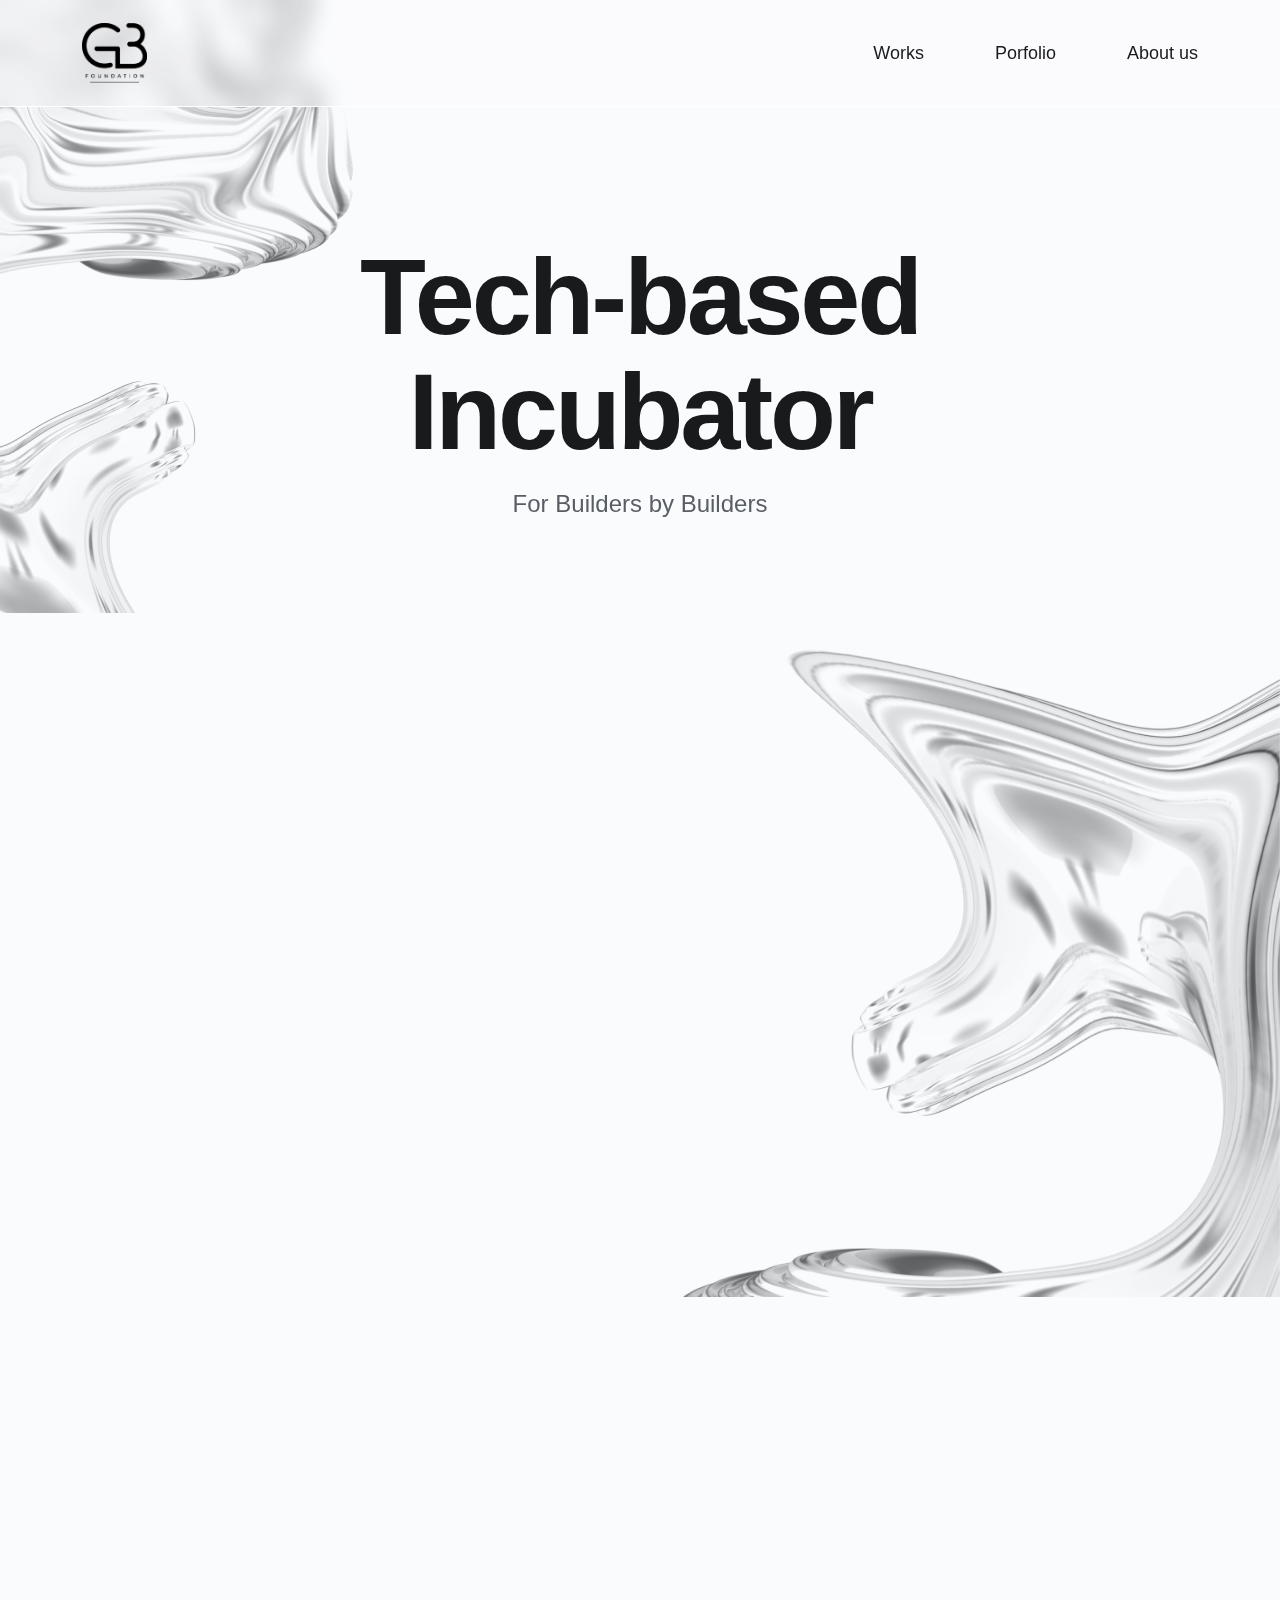
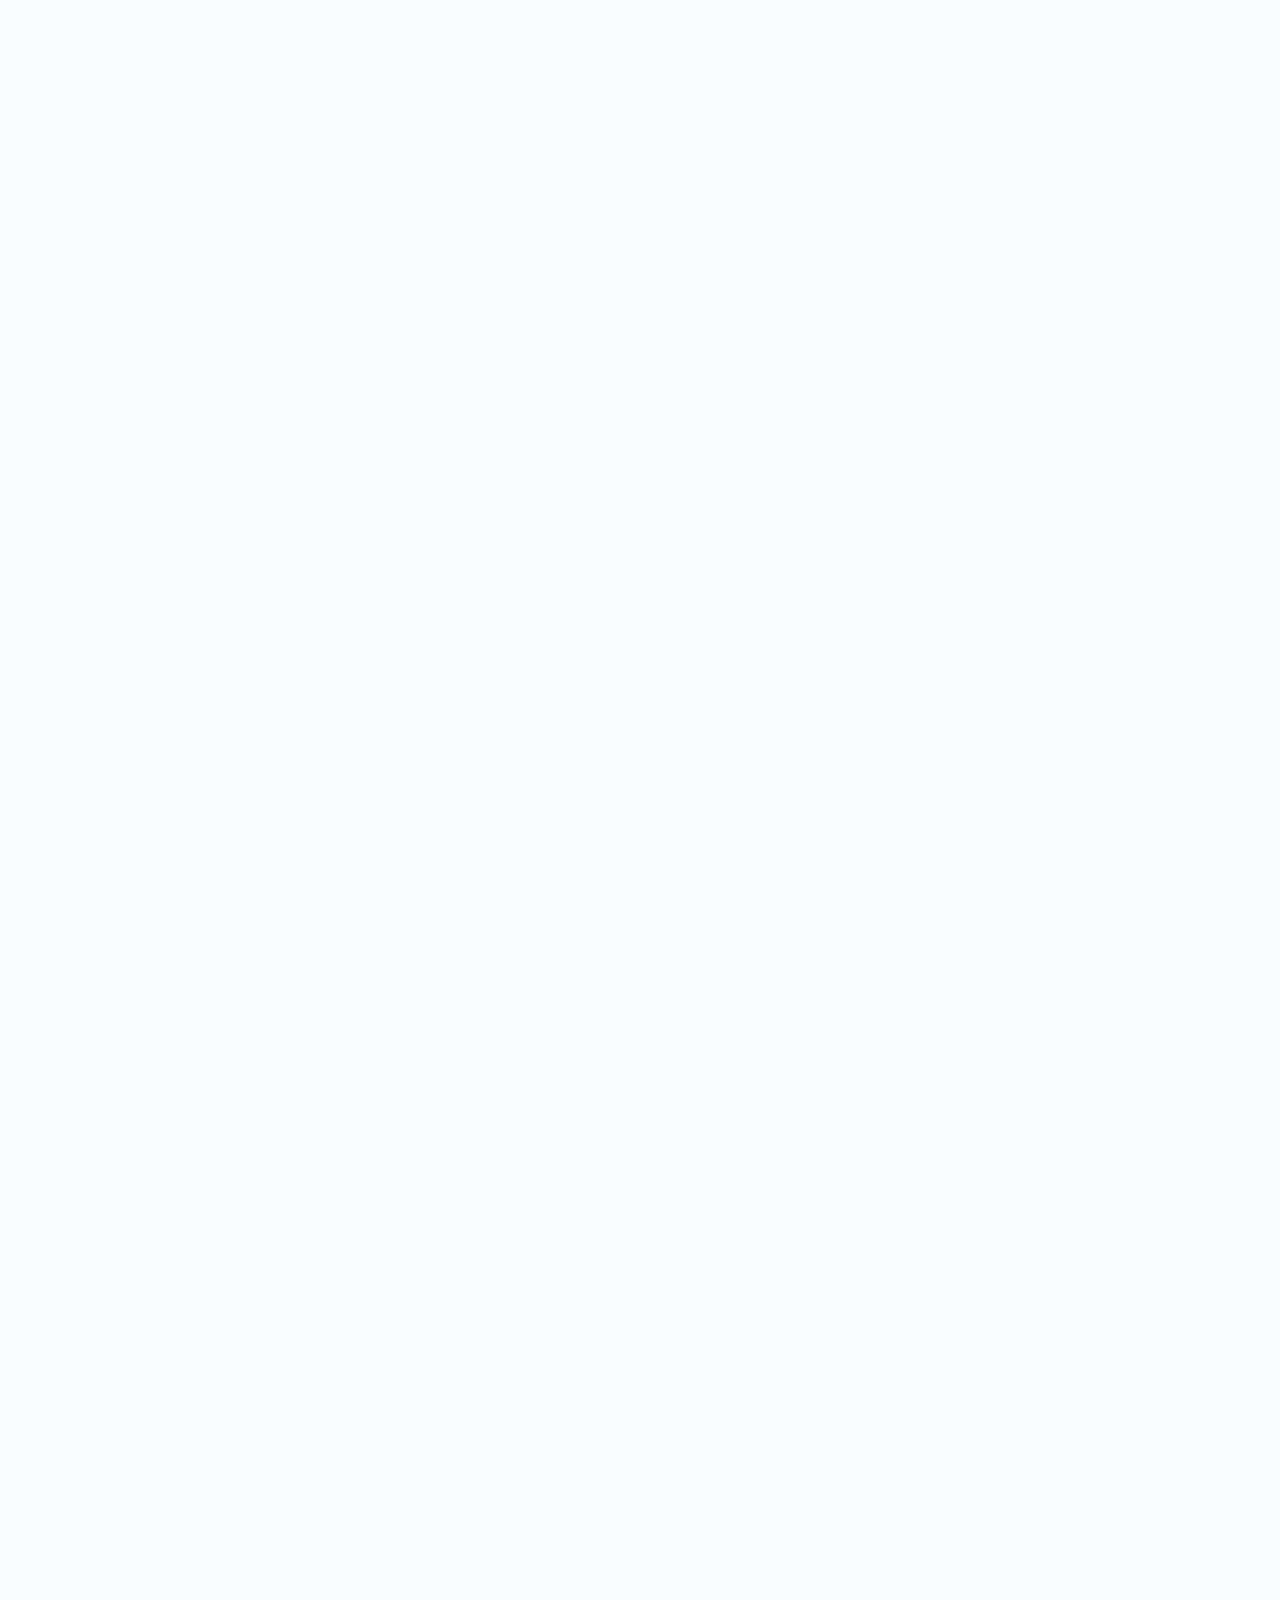
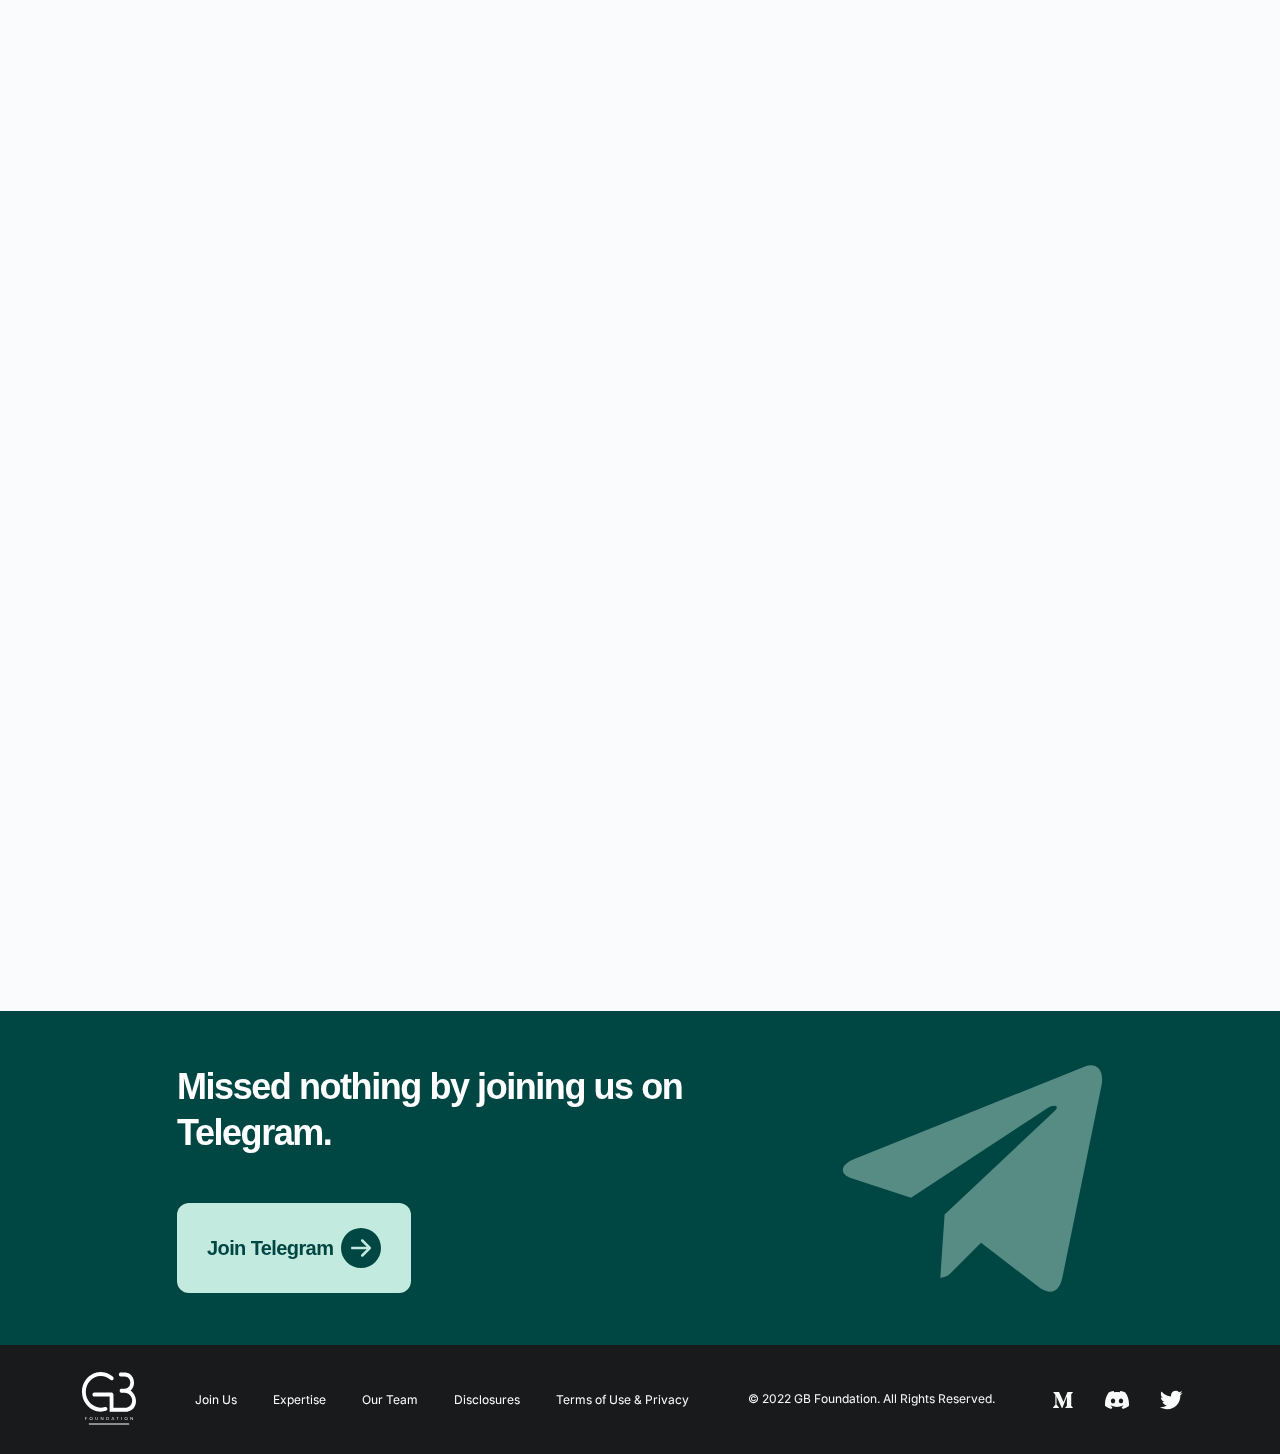
==== index.html @ 1f166f5b "Init" ====
<!DOCTYPE html>
<html lang="en">

<head>
    <meta charset="utf-8" />
    <link rel="icon" href="favicon.ico" />
    <title>GB Foundation</title>
    <!-- Search Engine -->
    <meta name="description"
        content="Genesis Builders is here to assist every type of enterprise, from the most promising start-ups to top brands and businesses in the world, with the next evolution of consumer behavior." />
    <meta name="image" content="https://oht-design.net/opengraph.png" />
    <!-- Schema.org for Google -->
    <meta itemprop="name" content="GB Foundation" />
    <meta itemprop="description"
        content="Genesis Builders is here to assist every type of enterprise, from the most promising start-ups to top brands and businesses in the world, with the next evolution of consumer behavior." />
    <meta itemprop="image" content="https://oht-design.net/opengraph.png" />
    <!-- Open Graph general (Facebook, Pinterest & Google+) -->
    <meta name="og:title" content="GB Foundation" />
    <meta name="og:description"
        content="Genesis Builders is here to assist every type of enterprise, from the most promising start-ups to top brands and businesses in the world, with the next evolution of consumer behavior." />
    <meta name="og:image" content="https://oht-design.net/opengraph.png" />
    <meta name="og:url" content="https://oht-design.net/gb" />
    <meta name="og:site_name" content="GB Foundation" />
    <meta name="og:locale" content="en_US" />
    <meta name="og:type" content="website" />
    <meta name="twitter:site" content="@gbfoundation">
    <meta name="twitter:card" content="summary_large_image">
    <meta name="twitter:title" content="GB Foundation">
    <meta name="twitter:description"
        content="Genesis Builders is here to assist every type of enterprise, from the most promising start-ups to top brands and businesses in the world, with the next evolution of consumer behavior.">
    <meta name="twitter:image" content="https://oht-design.net/opengraph.png">
    <meta name="fb:app_id" content="401785937034606" />
    <meta name="viewport" content="width=device-width, initial-scale=1" />
    <meta name="theme-color" content="#10101e" />
    <link rel="apple-touch-icon" href="logo192.png" />
    <link rel="stylesheet" href="https://cdn.jsdelivr.net/npm/bootstrap@5.2.0/dist/css/bootstrap.min.css" />
    <link rel="stylesheet" href="http://fonts.cdnfonts.com/css/avenir" />
    <link rel="stylesheet"
        href="https://fonts.googleapis.com/css2?family=Inter:wght@300;400;500;600;700;800;900&amp;display=swap" />
    <link rel="stylesheet" href="assets/plugins/aos/aos.css" />
    <link rel="stylesheet" href="assets/plugins/slick/slick.css" />
    <link rel="stylesheet" href="assets/plugins/slick/slick-theme.css" />
    <link rel="stylesheet" href="assets/css/style.css" />
</head>


<body>
    <!-- begin loader -->
    <div class='gb-loader-wrapper' id="GBLoader">
        <div class='gb-loader-element'></div>
        <div class='gb-loader-element'></div>
        <div class='gb-loader-element'></div>
        <div class='gb-loader-text'>Loading…</div>
        <div class='gb-loader-large-square'></div>
    </div>
    <!-- end loader -->

    <!-- begin header -->
    <header class="gb-header">
        <div class="container d-flex align-items-center justify-content-between">
            <a href="index.html" class="gb-brand">
                <img src="assets/images/logo.png" alt="GB Foundation" />
            </a>
            <div class="gb-header-toggle">
                <span></span>
                <span></span>
                <span></span>
                <span></span>
            </div>
            <div class="gb-header-menu">
                <ul>
                    <li><a href="works.html">Works</a></li>
                    <li><a href="portfolio.html">Porfolio</a></li>
                    <li><a href="about-us.html">About us</a></li>
                </ul>
            </div>
        </div>
    </header>
    <!-- end header -->

    <!-- begin main -->
    <main class="gb-main">
        <div class="gb-page-content gb-homepage">
            <div class="gb-hp-banner">
                <div class="container">
                    <h1 data-aos="fade-up">Tech-based Incubator</h1>
                    <div data-aos="fade-up" data-aos-delay="100">For Builders by Builders</div>
                </div>
            </div>

            <div class="gb-hp-story">
                <div class="container">
                    <div class="gb-hp-story-title" data-aos="fade-up">
                        Genesis Builders is here to assist every type of enterprise, from the most promising start-ups
                        to
                        top brands and businesses in the world, with the next evolution of consumer behavior.
                    </div>
                    <div class="gb-hp-story-body" data-aos="fade-up" data-aos-delay="100">
                        Genesis Builders is here to support brand growth with customers via emerging technologies,
                        marketing
                        strategy, and beyond. We aim to empower our clients, to make success the norm, to rise above
                        outdated limitations in order to achieve true success.
                    </div>
                </div>
            </div>

            <div class="gb-hp-expertise">
                <div class="container">
                    <div class="gb-section-title" data-aos="fade-up">Our Expertise</div>
                    <div class="gb-section-description" data-aos="fade-up" data-aos-delay="100">Genesis Builders’
                        mission is to become a beacon for enterprises
                        and
                        brands to bring their products closer to their customers. Led by a team of experienced experts,
                        we
                        offer state of the art solutions to solve every type of business need. </div>
                    <div class="gb-hp-expertise-action" data-aos="fade-up" data-aos-delay="200">
                        <a href="#">Check out our works</a>
                    </div>
                    <div class="row">
                        <div class="col-lg-4 mb-lg-0 mb-5">
                            <div class="gb-hp-expertise-item style-1" data-aos="fade-up">
                                <div class="gb-hp-expertise-item-inner">
                                    <div class="gb-hp-expertise-item-title">BRANDING</div>
                                    <div class="gb-hp-expertise-item-description">
                                        GB Branding Service utilizes technology, as well as strategy, to fine tune your
                                        company's brand image. Our services include brand positioning, brand image,
                                        public
                                        relations (PR), digital marketing, and more.
                                    </div>
                                </div>
                            </div>
                        </div>
                        <div class="col-lg-4 mb-lg-0 mb-5">
                            <div class="gb-hp-expertise-item style-2" data-aos="fade-up" data-aos-delay="100">
                                <div class="gb-hp-expertise-item-inner">
                                    <div class="gb-hp-expertise-item-title">COMMUNITY</div>
                                    <div class="gb-hp-expertise-item-description">
                                        The GB community is an integral part of project development, handling Building,
                                        Branding, Leading and Management duties to foster organic brand development.
                                    </div>
                                </div>
                            </div>
                        </div>
                        <div class="col-lg-4">
                            <div class="gb-hp-expertise-item style-3" data-aos="fade-up" data-aos-delay="200">
                                <div class="gb-hp-expertise-item-inner">
                                    <div class="gb-hp-expertise-item-title">TECHNOLOGY</div>
                                    <div class="gb-hp-expertise-item-description">
                                        Genesis Builders provides customers with superior products brought to market in
                                        a
                                        more efficient way. We provide flexible and innovative technology solutions at
                                        competitive prices.
                                    </div>
                                </div>
                            </div>
                        </div>
                    </div>
                </div>
            </div>


            <div class="gb-hp-portfolio">
                <div class="container">
                    <div class="gb-section-title" data-aos="fade-up">Our portfolio</div>
                    <div class="gb-section-description" data-aos="fade-up" data-aos-delay="100">The GB portfolio contains a variety of web3 projects, many of
                        which
                        have already achieved important milestones and success with support of GB. </div>
                    <div class="gb-hp-portfolio-more" data-aos="fade-up" data-aos-delay="200">
                        <a href="portfolio.html">
                            <span>View more</span>
                            <svg width="30" height="30" viewBox="0 0 30 30" fill="none"
                                xmlns="http://www.w3.org/2000/svg">
                                <path fill-rule="evenodd" clip-rule="evenodd"
                                    d="M1.875 15C1.875 14.7514 1.97377 14.5129 2.14959 14.3371C2.3254 14.1613 2.56386 14.0625 2.8125 14.0625L24.9244 14.0625L19.0238 8.16379C18.8477 7.98775 18.7488 7.74899 18.7488 7.50004C18.7488 7.25108 18.8477 7.01232 19.0238 6.83629C19.1998 6.66025 19.4385 6.56135 19.6875 6.56135C19.9365 6.56135 20.1752 6.66025 20.3513 6.83629L27.8513 14.3363C27.9386 14.4234 28.0078 14.5268 28.0551 14.6407C28.1024 14.7546 28.1267 14.8767 28.1267 15C28.1267 15.1234 28.1024 15.2455 28.0551 15.3593C28.0078 15.4732 27.9386 15.5767 27.8513 15.6638L20.3513 23.1638C20.1752 23.3398 19.9365 23.4387 19.6875 23.4387C19.4385 23.4387 19.1998 23.3398 19.0238 23.1638C18.8477 22.9877 18.7488 22.749 18.7488 22.5C18.7488 22.2511 18.8477 22.0123 19.0238 21.8363L24.9244 15.9375L2.8125 15.9375C2.56386 15.9375 2.3254 15.8388 2.14959 15.6629C1.97377 15.4871 1.875 15.2487 1.875 15Z"
                                    fill="#004643" />
                            </svg>
                        </a>
                    </div>
                    <div class="gb-hp-portfolio-slide-wrap" data-aos="fade-up">
                        <div class="gb-hp-portfolio-slide">
                            <div class="gb-hp-portfolio-item-wrap">
                                <div class="gb-hp-portfolio-item">
                                    <div class="gb-hp-portfolio-image">
                                        <img src="assets/images/portfolio/databricks.png" alt="databricks" />
                                    </div>
                                    <div class="gb-hp-portfolio-description">As the world’s first and only lakehouse
                                        platform in the cloud, Databricks combines the best of data warehouses and data
                                        lakes to offer an open and unified platform for data and AI.</div>
                                </div>
                            </div>

                            <div class="gb-hp-portfolio-item-wrap">
                                <div class="gb-hp-portfolio-item">
                                    <div class="gb-hp-portfolio-image">
                                        <img src="assets/images/portfolio/DigitalOcean.png" alt="DigitalOcean" />
                                    </div>
                                    <div class="gb-hp-portfolio-description">An American cloud infrastructure provider,
                                        who
                                        provides developers, startups, and SMBs with cloud infrastructure-as-a-service
                                        platforms</div>
                                </div>
                            </div>

                            <div class="gb-hp-portfolio-item-wrap">
                                <div class="gb-hp-portfolio-item">
                                    <div class="gb-hp-portfolio-image">
                                        <img src="assets/images/portfolio/massbit.png" alt="massbit" />
                                    </div>
                                    <div class="gb-hp-portfolio-description">MassBit’s mission is to evolve web3
                                        infrastructure, making it easier, faster and cheaper for Defi and web3, through
                                        the
                                        development of decentralized API and multi-chain indexing services.</div>
                                </div>
                            </div>

                            <div class="gb-hp-portfolio-item-wrap">
                                <div class="gb-hp-portfolio-item">
                                    <div class="gb-hp-portfolio-image">
                                        <img src="assets/images/portfolio/harmony.png" alt="harmony" />
                                    </div>
                                    <div class="gb-hp-portfolio-description">An open and fast blockchain.Their mainnet
                                        runs
                                        Ethereum applications with 2-second transaction finality and 100 times lower
                                        fees.
                                    </div>
                                </div>
                            </div>
                        </div>
                    </div>
                </div>
            </div>

            <div class="gb-hp-partners">
                <div class="container">
                    <div class="gb-section-title" data-aos="fade-up">Our Partners</div>
                    <div class="gb-section-description" data-aos="fade-up" data-aos-delay="100">Genesis Builders partnered with leading tech-based brands to
                        create
                        transformative changes in the world.</div>
                    <div class="row justify-content-center">
                        <div class="col-xl col-lg-2 col-md-3 col-6 mb-lg-0 mb-3">
                            <a href="#" class="gb-hp-partner" data-aos="fade-up">
                                <img src="assets/images/our-partners/animoca.png" alt="animoca" />
                            </a>
                        </div>
                        <div class="col-xl col-lg-2 col-md-3 col-6 mb-lg-0 mb-3">
                            <a href="#" class="gb-hp-partner" data-aos="fade-up" data-aos-delay="100">
                                <img src="assets/images/our-partners/harmony.png" alt="harmony" />
                            </a>
                        </div>
                        <div class="col-xl col-lg-2 col-md-3 col-6 mb-lg-0 mb-3">
                            <a href="#" class="gb-hp-partner" data-aos="fade-up" data-aos-delay="200">
                                <img src="assets/images/our-partners/polygon.png" alt="polygon" />
                            </a>
                        </div>
                        <div class="col-xl col-lg-2 col-md-3 col-6 mb-lg-0 mb-3">
                            <a href="#" class="gb-hp-partner" data-aos="fade-up" data-aos-delay="300">
                                <img src="assets/images/our-partners/m6.png" alt="m6" />
                            </a>
                        </div>
                        <div class="col-xl col-lg-2 col-md-3 col-6">
                            <a href="#" class="gb-hp-partner" data-aos="fade-up" data-aos-delay="400">
                                <img src="assets/images/our-partners/binance.png" alt="binance" />
                            </a>
                        </div>
                    </div>
                </div>
            </div>

            <div class="gb-hp-cta">
                <div class="container">
                    <div class="gb-section-title" data-aos="fade-up">Connect with GB</div>
                    <div class="gb-section-description" data-aos="fade-up" data-aos-delay="100">Help build your dream brand in 15mins</div>
                    <a class="gb-hp-cta-action" href="#" data-aos="fade-up" data-aos-delay="200">
                        <img src="assets/images/icons/book-us-up.png" alt="Book us up" />
                        <span>Book us up</span>
                    </a>
                </div>
            </div>
        </div>
    </main>
    <!-- end main -->

    <!-- begin footer -->
    <footer class="gb-footer">
        <div class="gb-footer-top">
            <div class="container">
                <div class="row justify-content-center align-items-center">
                    <div class="col-lg-7 col-md-9">
                        <h3>Missed nothing by joining us on Telegram.</h3>
                        <a href="https://t.me/genesisbuilders" target="_blank">
                            <span>Join Telegram</span>
                            <svg width="40" height="40" viewBox="0 0 40 40" fill="none"
                                xmlns="http://www.w3.org/2000/svg">
                                <g clip-path="url(#clip0_755_1672)">
                                    <path
                                        d="M20 -8.74228e-07C25.3043 -1.10609e-06 30.3914 2.10713 34.1421 5.85786C37.8929 9.60859 40 14.6957 40 20C40 25.3043 37.8929 30.3914 34.1421 34.1421C30.3914 37.8929 25.3043 40 20 40C14.6957 40 9.60859 37.8929 5.85786 34.1421C2.10714 30.3914 -6.42368e-07 25.3043 -8.74228e-07 20C-1.10609e-06 14.6957 2.10714 9.60859 5.85786 5.85786C9.60859 2.10714 14.6957 -6.42368e-07 20 -8.74228e-07ZM11.25 18.75C10.9185 18.75 10.6005 18.8817 10.3661 19.1161C10.1317 19.3505 10 19.6685 10 20C10 20.3315 10.1317 20.6495 10.3661 20.8839C10.6005 21.1183 10.9185 21.25 11.25 21.25L25.7325 21.25L20.365 26.615C20.1303 26.8497 19.9984 27.1681 19.9984 27.5C19.9984 27.8319 20.1303 28.1503 20.365 28.385C20.5997 28.6197 20.9181 28.7516 21.25 28.7516C21.5819 28.7516 21.9003 28.6197 22.135 28.385L29.635 20.885C29.7514 20.7689 29.8438 20.6309 29.9068 20.4791C29.9698 20.3272 30.0022 20.1644 30.0022 20C30.0022 19.8356 29.9698 19.6728 29.9068 19.5209C29.8438 19.3691 29.7514 19.2311 29.635 19.115L22.135 11.615C21.9003 11.3803 21.5819 11.2484 21.25 11.2484C20.9181 11.2484 20.5997 11.3803 20.365 11.615C20.1303 11.8497 19.9984 12.1681 19.9984 12.5C19.9984 12.8319 20.1303 13.1503 20.365 13.385L25.7325 18.75L11.25 18.75Z"
                                        fill="#004643" />
                                </g>
                                <defs>
                                    <clipPath id="clip0_755_1672">
                                        <rect width="40" height="40" fill="white"
                                            transform="translate(0 40) rotate(-90)" />
                                    </clipPath>
                                </defs>
                            </svg>
                        </a>
                    </div>
                    <div class="col-lg-3 col-md-3 d-md-block d-none">
                        <img src="assets/images/telegram.svg" alt="telegram" class="img-fluid" />
                    </div>
                </div>
            </div>
        </div>
        <div class="gb-footer-bottom">
            <div class="container">
                <div class="gb-footer-bottom-inner">
                    <div class="gb-footer-logo">
                        <img src="assets/images/logo-sm-white.svg" alt="GB" />
                    </div>
                    <div class="gb-footer-menu">
                        <ul>
                            <li><a href="#">Join Us</a></li>
                            <li><a href="#">Expertise</a></li>
                            <li><a href="#">Our Team</a></li>
                            <li><a href="#">Disclosures</a></li>
                            <li><a href="#">Terms of Use & Privacy</a></li>
                        </ul>
                    </div>
                    <div class="gb-footer-copyright">
                        © 2022 GB Foundation. All Rights Reserved.
                    </div>
                    <div class="gb-footer-socials">
                        <ul>
                            <li>
                                <a href="#">
                                    <img src="assets/images/icons/medium.svg" alt="medium" />
                                </a>
                            </li>
                            <li>
                                <a href="#">
                                    <img src="assets/images/icons/discord.svg" alt="discord" />
                                </a>
                            </li>
                            <li>
                                <a href="#">
                                    <img src="assets/images/icons/twitter.svg" alt="twitter" />
                                </a>
                            </li>
                        </ul>
                    </div>
                </div>
            </div>
        </div>
    </footer>
    <!-- end footer -->

    <script src="https://cdn.jsdelivr.net/npm/bootstrap@5.2.0/dist/js/bootstrap.bundle.min.js"></script>
    <script src="assets/plugins/jquery/jquery.min.js"></script>
    <script src="assets/plugins/aos/aos.js"></script>
    <script src="assets/plugins/slick/slick.min.js"></script>
    <script src="assets/js/script.js"></script>
</body>

</html>
---- assets/css/style.css ----
.gb-title {
  font-family: "Avenir", sans-serif;
  color: #1a051d;
  font-weight: 800;
  letter-spacing: -0.03em;
}
.gb-title.large {
  font-size: 62px;
  line-height: 62px;
  margin-bottom: 15px;
}
.gb-title.medium {
  font-size: 44px;
  line-height: 120%;
  margin-bottom: 10px;
}

h1,
.h1,
.gb-h1 {
  font-family: "Avenir", sans-serif;
  color: #1a051d;
  font-weight: 900;
  font-size: 36px;
  line-height: 130%;
  letter-spacing: -0.04em;
  margin-bottom: 6px;
}

h2,
.h2,
.gb-h2 {
  font-family: "Avenir", sans-serif;
  color: #1a051d;
  font-weight: 900;
  font-size: 24px;
  line-height: 120%;
  letter-spacing: -0.02em;
  margin-bottom: 12px;
}

h3,
.h3,
.gb-h3 {
  font-family: "Avenir", sans-serif;
  color: #1a051d;
  font-weight: 800;
  font-size: 20px;
  line-height: 26px;
  letter-spacing: -0.03em;
  margin-bottom: 13px;
}

body,
.gb-text {
  font-family: "Avenir", sans-serif;
  color: #1a051d;
  font-weight: 400;
  font-size: 18px;
  line-height: 150%;
}

.gb-text-2 {
  font-family: "Avenir", sans-serif;
  color: #1a051d;
  font-weight: 500;
  font-size: 14px;
  line-height: 20px;
}

.gb-small-text {
  font-family: "Avenir", sans-serif;
  color: #1a051d;
  font-weight: 400;
  font-size: 12px;
  line-height: 13px;
}

.gb-caption-text {
  font-family: "Avenir", sans-serif;
  color: #1a051d;
  font-weight: 500;
  font-size: 12px;
  line-height: 16px;
}

.gb-header {
  position: fixed;
  top: 0;
  left: 0;
  width: 100%;
  z-index: 999;
  background: rgba(255, 255, 255, 0.2);
  border-bottom: 1px solid #ffffff;
  -webkit-backdrop-filter: blur(10px);
          backdrop-filter: blur(10px);
  padding: 23px 0;
}
@media (max-width: 767px) {
  .gb-header {
    padding: 15px 0;
  }
}
.gb-header .gb-brand {
  z-index: 999;
}
.gb-header .gb-brand img {
  height: 60px;
}
@media (max-width: 767px) {
  .gb-header .gb-brand img {
    height: 50px;
  }
}
.gb-header .gb-header-toggle {
  display: none;
  width: 32px;
  height: 22px;
  position: relative;
  transform: rotate(0deg);
  transition: 0.5s ease-in-out;
  cursor: pointer;
  z-index: 999;
}
.gb-header .gb-header-toggle.open span:nth-child(1) {
  top: 10px;
  width: 0%;
  left: 50%;
}
.gb-header .gb-header-toggle.open span:nth-child(2) {
  transform: rotate(45deg);
}
.gb-header .gb-header-toggle.open span:nth-child(3) {
  transform: rotate(-45deg);
}
.gb-header .gb-header-toggle.open span:nth-child(4) {
  top: 10px;
  width: 0%;
  left: 50%;
}
.gb-header .gb-header-toggle span {
  display: block;
  position: absolute;
  height: 2px;
  width: 100%;
  background: #181a1c;
  border-radius: 2px;
  opacity: 1;
  left: 0;
  transform: rotate(0deg);
  transition: 0.25s ease-in-out;
}
.gb-header .gb-header-toggle span:nth-child(1) {
  top: 0px;
}
.gb-header .gb-header-toggle span:nth-child(2), .gb-header .gb-header-toggle span:nth-child(3) {
  top: 10px;
}
.gb-header .gb-header-toggle span:nth-child(4) {
  top: 20px;
}
@media (max-width: 767px) {
  .gb-header .gb-header-toggle {
    display: block;
  }
}
.gb-header .gb-header-menu {
  display: inline-flex;
}
@media (max-width: 767px) {
  .gb-header .gb-header-menu {
    position: fixed;
    top: 0px;
    left: 0;
    width: 100vw;
    height: 100vh;
    z-index: 998;
    transform: translateX(100%);
    transition: all ease-in-out 0.3s;
    background-color: #fff;
    justify-content: center;
    padding: 180px 0;
  }
  .gb-header .gb-header-menu ul {
    flex-direction: column;
    max-width: 540px;
  }
  .gb-header .gb-header-menu ul li {
    margin: 10px 0 !important;
  }
  .gb-header .gb-header-menu.show {
    transform: translateX(0);
  }
}
.gb-header .gb-header-menu ul {
  list-style: none;
  padding-left: 0;
  margin-bottom: 0;
  display: inline-flex;
  align-items: center;
}
.gb-header .gb-header-menu ul li:not(:last-child) {
  margin-right: 71px;
}
.gb-header .gb-header-menu ul li a {
  font-weight: 400;
  font-size: 18px;
  line-height: 150%;
  color: #181a1c;
  text-decoration: none;
  transition: all ease-in-out 0.3s;
}
.gb-header .gb-header-menu ul li a.active, .gb-header .gb-header-menu ul li a:hover {
  color: #004643;
}

.gb-footer .gb-footer-top {
  padding: 52.35px 0;
  background: #004643;
}
.gb-footer .gb-footer-top h3 {
  font-weight: 900;
  font-size: 36px;
  line-height: 130%;
  letter-spacing: -0.04em;
  color: #ffffff;
  margin-bottom: 46px;
}
@media (max-width: 1199px) {
  .gb-footer .gb-footer-top h3 {
    font-size: 30px;
  }
}
@media (max-width: 991px) {
  .gb-footer .gb-footer-top h3 {
    font-size: 28px;
    margin-bottom: 30px;
  }
}
@media (max-width: 576px) {
  .gb-footer .gb-footer-top h3 {
    font-size: 24px;
    margin-bottom: 24px;
  }
}
.gb-footer .gb-footer-top a {
  background: #c2eade;
  border-radius: 12px;
  display: inline-flex;
  align-items: center;
  padding: 25px 30px;
  font-weight: 900;
  font-size: 20px;
  line-height: 22px;
  letter-spacing: -0.03em;
  color: #004643;
  transition: all ease-in-out 0.3s;
  text-decoration: none;
}
@media (max-width: 576px) {
  .gb-footer .gb-footer-top a {
    padding-top: 10px;
    padding-bottom: 10px;
  }
  .gb-footer .gb-footer-top a svg {
    height: 18px;
    width: auto;
  }
}
.gb-footer .gb-footer-top a svg {
  margin-left: 8px;
}
.gb-footer .gb-footer-bottom {
  padding: 27px 0 29px;
  background: #181a1c;
}
.gb-footer .gb-footer-bottom .gb-footer-bottom-inner {
  display: flex;
  flex-wrap: wrap;
  align-items: center;
  justify-content: space-between;
}
.gb-footer .gb-footer-bottom .gb-footer-bottom-inner ul {
  padding-left: 0;
  margin-bottom: 0;
  display: inline-flex;
  align-items: center;
  list-style: none;
}
@media (max-width: 1199px) {
  .gb-footer .gb-footer-bottom .gb-footer-bottom-inner .gb-footer-logo {
    width: 20%;
  }
}
@media (max-width: 1199px) {
  .gb-footer .gb-footer-bottom .gb-footer-bottom-inner .gb-footer-menu {
    width: 80%;
    text-align: right;
  }
  .gb-footer .gb-footer-bottom .gb-footer-bottom-inner .gb-footer-menu ul {
    justify-content: flex-end;
  }
}
@media (max-width: 767px) {
  .gb-footer .gb-footer-bottom .gb-footer-bottom-inner .gb-footer-menu {
    width: 100%;
    text-align: left;
    margin: 10px 0;
  }
}
@media (max-width: 767px) {
  .gb-footer .gb-footer-bottom .gb-footer-bottom-inner .gb-footer-menu ul {
    justify-content: flex-start;
  }
}
@media (max-width: 576px) {
  .gb-footer .gb-footer-bottom .gb-footer-bottom-inner .gb-footer-menu ul {
    margin: 15px 0;
    flex-direction: column;
    align-items: flex-start;
  }
}
@media (max-width: 767px) {
  .gb-footer .gb-footer-bottom .gb-footer-bottom-inner .gb-footer-menu ul li:first-child a {
    padding-left: 0;
  }
}
.gb-footer .gb-footer-bottom .gb-footer-bottom-inner .gb-footer-menu ul li a {
  text-decoration: none;
  padding: 10px 18px;
  font-family: "Inter", sans-serif;
  font-weight: 400;
  font-size: 12px;
  line-height: 15px;
  color: #ffffff;
  white-space: nowrap;
}
@media (max-width: 576px) {
  .gb-footer .gb-footer-bottom .gb-footer-bottom-inner .gb-footer-menu ul li a {
    padding: 0;
  }
}
.gb-footer .gb-footer-bottom .gb-footer-bottom-inner .gb-footer-copyright {
  font-family: "Inter", sans-serif;
  font-weight: 400;
  font-size: 12px;
  line-height: 15px;
  color: #fafafa;
}
@media (max-width: 1199px) {
  .gb-footer .gb-footer-bottom .gb-footer-bottom-inner .gb-footer-copyright {
    width: 70%;
    padding-top: 10px;
  }
}
@media (max-width: 576px) {
  .gb-footer .gb-footer-bottom .gb-footer-bottom-inner .gb-footer-copyright {
    width: 100%;
    margin-bottom: 10px;
  }
}
@media (max-width: 1199px) {
  .gb-footer .gb-footer-bottom .gb-footer-bottom-inner .gb-footer-socials {
    text-align: right;
    width: 30%;
  }
  .gb-footer .gb-footer-bottom .gb-footer-bottom-inner .gb-footer-socials ul {
    justify-content: flex-end;
  }
}
@media (max-width: 576px) {
  .gb-footer .gb-footer-bottom .gb-footer-bottom-inner .gb-footer-socials {
    width: 100%;
    text-align: left;
  }
}
@media (max-width: 576px) {
  .gb-footer .gb-footer-bottom .gb-footer-bottom-inner .gb-footer-socials ul li:first-child a {
    margin-left: 0;
  }
}
.gb-footer .gb-footer-bottom .gb-footer-bottom-inner .gb-footer-socials ul li a {
  text-decoration: none;
  margin: 0 15px;
}
.gb-footer .gb-footer-bottom .gb-footer-bottom-inner .gb-footer-socials ul li a:hover img {
  transform: scale(1.1);
}
.gb-footer .gb-footer-bottom .gb-footer-bottom-inner .gb-footer-socials ul li a img {
  transform-origin: center center;
  transition: all ease-in-out 0.3s;
}

.gb-page-content {
  background-color: #fafbfd;
  padding-top: 107px;
}
@media (max-width: 767px) {
  .gb-page-content {
    padding-top: 81px;
  }
}

.gb-page-banner {
  padding-top: 73px;
  padding-bottom: 160px;
}
@media (max-width: 767px) {
  .gb-page-banner {
    padding-bottom: 80px;
  }
}
.gb-page-banner .gb-page-subtitle {
  font-family: "Avenir", sans-serif;
  color: #1a051d;
  font-weight: 500;
  font-size: 24px;
  line-height: 120%;
  letter-spacing: -0.02em;
  color: #000;
  margin-bottom: 16px;
  text-align: center;
}
.gb-page-banner .gb-page-title {
  font-family: "Avenir", sans-serif;
  color: #1a051d;
  font-weight: 800;
  font-size: 90px;
  line-height: 62px;
  text-align: center;
  letter-spacing: -0.03em;
  color: #181a1c;
  margin-bottom: 40px;
}
@media (max-width: 767px) {
  .gb-page-banner .gb-page-title {
    font-size: 60px;
  }
}
.gb-page-banner .gb-page-description {
  font-family: "Avenir", sans-serif;
  color: #1a051d;
  font-weight: 400;
  font-size: 18px;
  line-height: 150%;
  text-align: center;
  color: #595e65;
  width: 708px;
  max-width: 100%;
  margin-left: auto;
  margin-right: auto;
}

.gb-homepage {
  padding-top: 0;
}
.gb-homepage .gb-section-title {
  position: relative;
  font-weight: 800;
  font-size: 62px;
  line-height: 62px;
  letter-spacing: -0.03em;
  color: #181a1c;
  margin-bottom: 40px;
  text-align: center;
}
@media (max-width: 767px) {
  .gb-homepage .gb-section-title {
    font-size: 42px;
  }
}
.gb-homepage .gb-section-title::before {
  content: "";
  position: absolute;
  bottom: -16px;
  left: 50%;
  transform: translateX(-50%);
  width: 200px;
  height: 3px;
  background: #181a1c;
}
@media (max-width: 767px) {
  .gb-homepage .gb-section-title::before {
    height: 2px;
    width: 100px;
  }
}
.gb-homepage .gb-section-description {
  font-weight: 500;
  font-size: 18px;
  line-height: 32px;
  text-align: center;
  color: #595e65;
  margin-bottom: 42px;
}
.gb-homepage .gb-hp-banner {
  padding: 239px 0 93px;
  position: relative;
  text-align: center;
  font-weight: 500;
  font-size: 24px;
  line-height: 33px;
  color: #595e65;
  overflow: hidden;
}
@media (max-width: 767px) {
  .gb-homepage .gb-hp-banner {
    padding: 150px 0;
  }
}
.gb-homepage .gb-hp-banner::before {
  width: 755px;
  height: 827px;
  content: "";
  position: absolute;
  top: 0;
  left: 0;
  background-image: url(../images/banner-bg.png);
  mix-blend-mode: difference;
}
.gb-homepage .gb-hp-banner * {
  position: relative;
}
.gb-homepage .gb-hp-banner h1 {
  font-weight: 800;
  font-size: 108px;
  line-height: 115px;
  letter-spacing: -0.03em;
  color: #181a1c;
  margin-bottom: 18px;
  width: 766px;
  max-width: 100%;
  margin-left: auto;
  margin-right: auto;
}
@media (max-width: 767px) {
  .gb-homepage .gb-hp-banner h1 {
    font-size: 65px;
    line-height: 1.3;
  }
}
.gb-homepage .gb-hp-story {
  padding: 264px 0 94px;
  position: relative;
}
@media (max-width: 767px) {
  .gb-homepage .gb-hp-story {
    padding-top: 80px;
  }
}
.gb-homepage .gb-hp-story::before {
  content: "";
  position: absolute;
  top: 0;
  left: 0;
  width: 100%;
  height: 100%;
  background-image: url(../images/about-us/bg.svg);
  background-size: auto 100%;
  background-position: bottom right;
  mix-blend-mode: difference;
  background-repeat: no-repeat;
}
@media (max-width: 767px) {
  .gb-homepage .gb-hp-story::before {
    opacity: 0.3;
  }
}
.gb-homepage .gb-hp-story * {
  position: relative;
}
.gb-homepage .gb-hp-story .gb-hp-story-title {
  font-weight: 900;
  font-size: 36px;
  line-height: 130%;
  letter-spacing: -0.04em;
  color: #000;
  margin-bottom: 35px;
  width: 782px;
  max-width: 100%;
}
.gb-homepage .gb-hp-story .gb-hp-story-body {
  font-weight: 500;
  font-size: 18px;
  line-height: 26px;
  color: #595e65;
  width: 562px;
  max-width: 100%;
}
.gb-homepage .gb-hp-expertise {
  padding: 92px 0 63px;
}
@media (max-width: 767px) {
  .gb-homepage .gb-hp-expertise {
    padding-bottom: 0;
  }
}
.gb-homepage .gb-hp-expertise .gb-section-description {
  width: 645px;
  max-width: 100%;
  margin-left: auto;
  margin-right: auto;
  margin-bottom: 51px;
}
.gb-homepage .gb-hp-expertise .gb-hp-expertise-action {
  margin-bottom: 83px;
  text-align: center;
}
.gb-homepage .gb-hp-expertise .gb-hp-expertise-action a {
  display: inline-flex;
  padding: 34px 30px;
  font-weight: 900;
  font-size: 20px;
  line-height: 22px;
  letter-spacing: -0.03em;
  color: #ffffff;
  text-decoration: none;
  background: #004643;
  border-radius: 12px;
  transition: all ease-in-out 0.3s;
}
.gb-homepage .gb-hp-expertise .row {
  --bs-gutter-x: 16px;
}
.gb-homepage .gb-hp-expertise .gb-hp-expertise-item {
  border-radius: 8px;
  padding: 50px 40px;
  display: flex;
  flex-direction: column;
  align-items: flex-start;
  justify-content: center;
  transition: all ease-in-out 0.3s;
  min-height: 387px;
  position: relative;
}
.gb-homepage .gb-hp-expertise .gb-hp-expertise-item::before, .gb-homepage .gb-hp-expertise .gb-hp-expertise-item::after {
  border-radius: 8px;
  width: 100%;
  height: 100%;
  content: "";
  position: absolute;
  top: 0;
  left: 0;
}
.gb-homepage .gb-hp-expertise .gb-hp-expertise-item::before {
  mix-blend-mode: luminosity;
}
.gb-homepage .gb-hp-expertise .gb-hp-expertise-item::after {
  bottom: 0;
  left: 0;
  top: auto;
  height: 0;
  transition: all ease-in-out 0.3s;
}
.gb-homepage .gb-hp-expertise .gb-hp-expertise-item.style-1::before {
  background: linear-gradient(0deg, rgba(0, 0, 0, 0.5), rgba(0, 0, 0, 0.5)), url(../images/our-expertise/branding.jpg);
  background-size: cover;
}
.gb-homepage .gb-hp-expertise .gb-hp-expertise-item.style-2::before {
  background: linear-gradient(0deg, rgba(0, 0, 0, 0.5), rgba(0, 0, 0, 0.5)), url(../images/our-expertise/community.png);
  background-size: cover;
}
.gb-homepage .gb-hp-expertise .gb-hp-expertise-item.style-3::before {
  background: linear-gradient(0deg, rgba(0, 0, 0, 0.5), rgba(0, 0, 0, 0.5)), url(../images/our-expertise/technology.jpg);
  background-size: cover;
}
.gb-homepage .gb-hp-expertise .gb-hp-expertise-item:hover {
  justify-content: flex-start;
}
.gb-homepage .gb-hp-expertise .gb-hp-expertise-item:hover .gb-hp-expertise-item-title {
  color: #302f2f;
}
.gb-homepage .gb-hp-expertise .gb-hp-expertise-item:hover .gb-hp-expertise-item-description {
  height: auto;
}
.gb-homepage .gb-hp-expertise .gb-hp-expertise-item:hover:after {
  height: 100%;
}
.gb-homepage .gb-hp-expertise .gb-hp-expertise-item.style-1::after {
  background-color: #f1b664;
}
.gb-homepage .gb-hp-expertise .gb-hp-expertise-item.style-2::after {
  background-color: #d25f5a;
}
.gb-homepage .gb-hp-expertise .gb-hp-expertise-item.style-3::after {
  background-color: #a7c9bf;
}
.gb-homepage .gb-hp-expertise .gb-hp-expertise-item * {
  position: relative;
  z-index: 2;
}
.gb-homepage .gb-hp-expertise .gb-hp-expertise-item .gb-hp-expertise-item-title {
  font-weight: 900;
  font-size: 36px;
  line-height: 44px;
  letter-spacing: -0.02em;
  text-transform: uppercase;
  color: #ffffff;
  margin-bottom: 16px;
  transition: all ease-in-out 0.5s;
}
.gb-homepage .gb-hp-expertise .gb-hp-expertise-item .gb-hp-expertise-item-description {
  font-weight: 400;
  font-size: 18px;
  line-height: 150%;
  color: #302f2f;
  transition: all ease-in-out 0.5s;
  height: 0;
  overflow: hidden;
}
.gb-homepage .gb-hp-portfolio {
  padding: 100px 0 60px;
}
@media (max-width: 767px) {
  .gb-homepage .gb-hp-portfolio {
    padding-bottom: 0;
  }
}
.gb-homepage .gb-hp-portfolio .row {
  --bs-gutter-x: 30px;
}
.gb-homepage .gb-hp-portfolio .gb-section-description {
  width: 620px;
  max-width: 100%;
  margin-left: auto;
  margin-right: auto;
  margin-bottom: 50px;
}
.gb-homepage .gb-hp-portfolio .gb-hp-portfolio-more {
  text-align: right;
  margin-bottom: 63px;
}
@media (max-width: 576px) {
  .gb-homepage .gb-hp-portfolio .gb-hp-portfolio-more {
    margin-bottom: 20px;
  }
}
.gb-homepage .gb-hp-portfolio .gb-hp-portfolio-more a {
  text-decoration: none;
  display: inline-flex;
  align-items: center;
  font-weight: 900;
  font-size: 20px;
  line-height: 22px;
  letter-spacing: -0.03em;
  color: #004643;
}
.gb-homepage .gb-hp-portfolio .gb-hp-portfolio-more a:hover svg {
  transform: translateX(10px);
}
.gb-homepage .gb-hp-portfolio .gb-hp-portfolio-more a svg {
  margin-left: 16px;
  transition: all ease-in-out 0.3s;
}
@media (min-width: 576px) {
  .gb-homepage .gb-hp-portfolio .gb-hp-portfolio-slide-wrap {
    margin-right: calc((100vw - 540px) / -2);
  }
}
@media (min-width: 768px) {
  .gb-homepage .gb-hp-portfolio .gb-hp-portfolio-slide-wrap {
    margin-right: calc((100vw - 720px) / -2);
  }
}
@media (min-width: 992px) {
  .gb-homepage .gb-hp-portfolio .gb-hp-portfolio-slide-wrap {
    margin-right: calc((100vw - 960px) / -2);
  }
}
@media (min-width: 1200px) {
  .gb-homepage .gb-hp-portfolio .gb-hp-portfolio-slide-wrap {
    margin-right: calc((100vw - 1140px) / -2);
  }
}
@media (min-width: 1400px) {
  .gb-homepage .gb-hp-portfolio .gb-hp-portfolio-slide-wrap {
    margin-left: -15px;
    margin-right: calc((100vw - 1320px) / -2);
  }
}
@media (max-width: 576px) {
  .gb-homepage .gb-hp-portfolio .gb-hp-portfolio-slide-wrap {
    margin-left: -5px;
  }
}
.gb-homepage .gb-hp-portfolio .gb-hp-portfolio-slide-wrap .gb-hp-portfolio-slide .slick-list {
  padding-left: 0 !important;
}
.gb-homepage .gb-hp-portfolio .gb-hp-portfolio-item-wrap {
  padding: 0 15px;
}
@media (max-width: 576px) {
  .gb-homepage .gb-hp-portfolio .gb-hp-portfolio-item-wrap {
    padding: 0 5px;
  }
}
.gb-homepage .gb-hp-portfolio .gb-hp-portfolio-item {
  background: #fafafa;
  border: 1px solid #cdcdcd;
  border-radius: 8px;
  min-height: 370px;
  transition: all ease-in-out 0.3s;
  overflow: hidden;
}
.gb-homepage .gb-hp-portfolio .gb-hp-portfolio-item:hover {
  background: rgba(171, 209, 198, 0.2);
  border: 1px solid #abd1c6;
  box-shadow: 0px 15px 30px 2px rgba(0, 0, 0, 0.1);
}
.gb-homepage .gb-hp-portfolio .gb-hp-portfolio-item:hover .gb-hp-portfolio-image img {
  transform: scale(1.1);
}
.gb-homepage .gb-hp-portfolio .gb-hp-portfolio-item .gb-hp-portfolio-image {
  height: 211px;
  background-color: #ffffff;
  display: flex;
  align-items: center;
  justify-content: center;
  padding: 40px;
}
@media (max-width: 1199px) {
  .gb-homepage .gb-hp-portfolio .gb-hp-portfolio-item .gb-hp-portfolio-image {
    height: 140px;
  }
}
.gb-homepage .gb-hp-portfolio .gb-hp-portfolio-item .gb-hp-portfolio-image img {
  max-width: 100%;
  -o-object-fit: contain;
     object-fit: contain;
  transform-origin: center center;
  transition: all ease-in-out 0.3s;
}
.gb-homepage .gb-hp-portfolio .gb-hp-portfolio-item .gb-hp-portfolio-description {
  padding: 29px 17px 29px 24px;
  font-weight: 500;
  font-size: 14px;
  line-height: 20px;
  color: #181a1c;
}
@media (max-width: 576px) {
  .gb-homepage .gb-hp-portfolio .gb-hp-portfolio-item .gb-hp-portfolio-description {
    padding: 20px 16px 24px;
  }
}
.gb-homepage .gb-hp-partners {
  padding: 111px 0;
}
@media (max-width: 767px) {
  .gb-homepage .gb-hp-partners {
    padding-bottom: 80px;
  }
}
.gb-homepage .gb-hp-partners .row {
  --bs-gutter-x: 16px;
}
.gb-homepage .gb-hp-partners .gb-section-description {
  width: 490px;
  max-width: 100%;
  margin-left: auto;
  margin-right: auto;
  margin-bottom: 75px;
}
.gb-homepage .gb-hp-partners .gb-hp-partner {
  padding: 36px;
  min-height: 132px;
  display: flex;
  align-items: center;
  justify-content: center;
  text-decoration: none;
  height: 100%;
  border-radius: 8px;
  background-color: #ffffff;
  transition: all ease-in-out 0.3s;
}
.gb-homepage .gb-hp-partners .gb-hp-partner img {
  max-width: 100%;
  max-height: 78px;
}
.gb-homepage .gb-hp-partners .gb-hp-partner:hover {
  filter: drop-shadow(0px 4px 20px rgba(0, 0, 0, 0.15));
}
.gb-homepage .gb-hp-cta {
  text-align: center;
  padding: 96px 0 121px;
  position: relative;
}
.gb-homepage .gb-hp-cta::before {
  content: "";
  position: absolute;
  top: 0;
  left: 0;
  width: 100%;
  height: 100%;
  background-image: url(../images/home-bg.svg);
  background-position: bottom right;
  background-size: cover;
  mix-blend-mode: exclusion;
  transform: rotate(-180deg);
}
.gb-homepage .gb-hp-cta * {
  position: relative;
}
.gb-homepage .gb-hp-cta .gb-hp-cta-action {
  padding: 25px 56px;
  display: inline-flex;
  align-items: center;
  justify-content: center;
  background: #f9bc60;
  border-radius: 12px;
  font-weight: 900;
  font-size: 20px;
  line-height: 22px;
  letter-spacing: -0.03em;
  color: #181a1c;
  text-decoration: none;
  transition: all ease-in-out 0.3s;
}
.gb-homepage .gb-hp-cta .gb-hp-cta-action:hover {
  color: #ffffff;
}
.gb-homepage .gb-hp-cta .gb-hp-cta-action img {
  margin-right: 8px;
}

.gb-works .gb-page-banner {
  padding-top: 130px;
  padding-bottom: 157px;
}
@media (max-width: 767px) {
  .gb-works .gb-page-banner {
    padding-top: 73px;
  }
}
.gb-works .gb-page-banner .gb-page-description {
  width: 697px;
}
.gb-works .gb-w-header {
  display: flex;
  border-bottom: 1px #f9bc60 solid;
  margin-bottom: 66px;
  padding-bottom: 37px;
}
.gb-works .gb-w-header .gb-w-header-icon {
  width: 80px;
  min-width: 80px;
  margin-right: 36px;
  overflow: hidden;
}
@media (max-width: 767px) {
  .gb-works .gb-w-header .gb-w-header-icon {
    margin-right: 20px;
  }
}
.gb-works .gb-w-header .gb-w-header-icon img {
  width: 100%;
}
.gb-works .gb-w-header .gb-w-header-text .gb-w-header-title {
  font-weight: 800;
  font-size: 44px;
  line-height: 120%;
  letter-spacing: -0.03em;
  color: #181a1c;
  margin-bottom: 2px;
}
@media (max-width: 767px) {
  .gb-works .gb-w-header .gb-w-header-text .gb-w-header-title {
    font-size: 36px;
  }
}
.gb-works .gb-w-header .gb-w-header-text .gb-w-header-description {
  font-weight: 400;
  font-size: 16px;
  line-height: 150%;
  color: #595e65;
}
.gb-works .gb-w-item .gb-w-item-title {
  font-weight: 800;
  font-size: 44px;
  line-height: 120%;
  letter-spacing: -0.03em;
  color: #181a1c;
  margin-bottom: 24px;
}
@media (max-width: 767px) {
  .gb-works .gb-w-item .gb-w-item-title {
    font-size: 30px;
  }
}
.gb-works .gb-w-item .gb-w-item-description {
  font-weight: 400;
  font-size: 16px;
  line-height: 150%;
  color: #595e65;
  margin-bottom: 24px;
}
.gb-works .gb-w-item .gb-w-item-features {
  padding-left: 0;
  margin-bottom: 0;
  list-style: none;
}
.gb-works .gb-w-item .gb-w-item-features li {
  font-weight: 400;
  font-size: 16px;
  line-height: 150%;
  color: #595e65;
  padding: 4px 0;
  padding-left: 48px;
  position: relative;
}
.gb-works .gb-w-item .gb-w-item-features li::before {
  content: "";
  position: absolute;
  top: 0;
  left: 0;
  width: 32px;
  height: 32px;
  background-image: url(../images/icons/check.svg);
  background-size: cover;
}
.gb-works .gb-w-item .gb-w-item-features li:not(:last-child) {
  margin-bottom: 16px;
}
.gb-works .gb-w-slide {
  box-shadow: 0px 22px 60px -10px rgba(0, 0, 0, 0.2);
  border-radius: 8px;
}
.gb-works .gb-w-slide .gb-w-slide-item img {
  width: 100%;
  border-radius: 8px;
}
.gb-works .gb-w-slide .slick-dots {
  bottom: -60px;
}
@media (max-width: 767px) {
  .gb-works .gb-w-slide .slick-dots {
    bottom: -30px;
  }
}
.gb-works .gb-w-pikasso {
  padding-bottom: 250px;
}
@media (max-width: 991px) {
  .gb-works .gb-w-pikasso {
    padding-bottom: 120px;
  }
}
.gb-works .gb-w-ezwallet {
  padding-bottom: 100px;
}
@media (max-width: 991px) {
  .gb-works .gb-w-ezwallet {
    padding-bottom: 40px;
  }
}
.gb-works .gb-w-services {
  padding: 81px 0 95px;
}
.gb-works .gb-w-services .gb-w-services-sub-title {
  font-weight: 400;
  font-size: 16px;
  line-height: 150%;
  text-transform: uppercase;
  color: #181a1c;
  margin-bottom: 25px;
}
.gb-works .gb-w-services .gb-w-services-title {
  font-weight: 800;
  font-size: 44px;
  line-height: 120%;
  letter-spacing: -0.03em;
  color: #181a1c;
  position: relative;
  margin-bottom: 86px;
}
@media (max-width: 767px) {
  .gb-works .gb-w-services .gb-w-services-title {
    font-size: 42px;
    margin-bottom: 80px;
  }
}
.gb-works .gb-w-services .gb-w-services-title::before {
  content: "";
  position: absolute;
  bottom: -16px;
  left: 0;
  width: 200px;
  height: 3px;
  background: #181a1c;
}
@media (max-width: 767px) {
  .gb-works .gb-w-services .gb-w-services-title::before {
    height: 2px;
    width: 100px;
  }
}
.gb-works .gb-w-services .row .col-lg-4:first-child .gb-w-service {
  border-radius: 6px 0px 0px 6px;
}
@media (max-width: 991px) {
  .gb-works .gb-w-services .row .col-lg-4:first-child .gb-w-service {
    border-radius: 6px 6px 0 0;
  }
}
.gb-works .gb-w-services .row .col-lg-4:last-child .gb-w-service {
  border-radius: 0 6px 6px 0;
}
@media (max-width: 991px) {
  .gb-works .gb-w-services .row .col-lg-4:last-child .gb-w-service {
    border-radius: 0 0 6px 6px;
  }
}
.gb-works .gb-w-services .gb-w-service {
  border: 1px solid #c2eade;
  height: 100%;
  padding: 30px 48px 80px;
}
@media (max-width: 767px) {
  .gb-works .gb-w-services .gb-w-service {
    padding: 24px 30px 40px;
  }
}
.gb-works .gb-w-services .gb-w-service .gb-w-service-icon {
  margin-bottom: 24px;
}
.gb-works .gb-w-services .gb-w-service .gb-w-service-icon img {
  height: 80px;
}
.gb-works .gb-w-services .gb-w-service .gb-w-service-title {
  font-weight: 900;
  font-size: 36px;
  line-height: 44px;
  letter-spacing: -0.02em;
  color: #181a1c;
  margin-bottom: 8px;
}
.gb-works .gb-w-services .gb-w-service .gb-w-service-description {
  font-weight: 400;
  font-size: 16px;
  line-height: 180%;
  color: #595e65;
}

.gb-our-portfolio .row {
  --bs-gutter-x: 30px;
}
.gb-our-portfolio .gb-op-content .gb-op-card {
  display: flex;
  flex-direction: column;
  background: #ecf9f5;
  border: 1px solid #c2eade;
  border-radius: 8px;
  margin-bottom: 50px;
  height: calc(100% - 50px);
}
.gb-our-portfolio .gb-op-content .gb-op-card:hover .gb-op-card-image img {
  transform: scale(1.1);
}
.gb-our-portfolio .gb-op-content .gb-op-card .gb-op-card-image {
  height: 211px;
  display: flex;
  align-items: center;
  justify-content: center;
  padding: 40px;
  background-color: #ffffff;
}
.gb-our-portfolio .gb-op-content .gb-op-card .gb-op-card-image img {
  max-width: 100%;
  -o-object-fit: contain;
     object-fit: contain;
  transform-origin: center center;
  transition: all ease-in-out 0.3s;
}
.gb-our-portfolio .gb-op-content .gb-op-card .gb-op-card-info {
  display: flex;
  flex-direction: column;
  justify-content: space-between;
  align-items: flex-start;
  flex: 1;
  padding: 24px 24px 26px;
}
.gb-our-portfolio .gb-op-content .gb-op-card .gb-op-card-info .gb-op-card-description {
  margin-bottom: 9px;
  font-family: "Avenir", sans-serif;
  color: #1a051d;
  font-weight: 500;
  font-size: 14px;
  line-height: 20px;
  color: #181a1c;
}
.gb-our-portfolio .gb-op-content .gb-op-card .gb-op-card-info .gb-op-card-action a {
  font-family: "Avenir", sans-serif;
  color: #1a051d;
  font-weight: 500;
  font-size: 12px;
  line-height: 16px;
  -webkit-text-decoration-line: underline;
          text-decoration-line: underline;
  color: #004643;
  transition: all ease-in-out 0.3s;
}

.gb-about-us .gb-page-banner {
  padding-bottom: 23px;
}
.gb-about-us .gb-page-banner .gb-page-description {
  width: 589px;
}
.gb-about-us .gb-au-story {
  padding: 148px 0 282px;
  position: relative;
}
@media (max-width: 991px) {
  .gb-about-us .gb-au-story {
    padding: 80px 0 40px;
  }
}
.gb-about-us .gb-au-story::before {
  content: "";
  position: absolute;
  top: 0;
  left: 0;
  width: 100%;
  height: 100%;
  background-image: url(../images/about-us/bg.svg);
  background-size: auto 100%;
  background-position: bottom right;
  mix-blend-mode: difference;
  background-repeat: no-repeat;
}
@media (max-width: 767px) {
  .gb-about-us .gb-au-story::before {
    opacity: 0.3;
  }
}
.gb-about-us .gb-au-story .gb-au-story-body {
  width: 709px;
  max-width: 100%;
  font-weight: 500;
  font-size: 24px;
  line-height: 160%;
  letter-spacing: -0.02em;
  color: #181a1c;
  position: relative;
}
.gb-about-us .gb-au-content .gb-au-title {
  font-weight: 800;
  font-size: 44px;
  line-height: 120%;
  letter-spacing: -0.03em;
  color: #181a1c;
  margin-bottom: 21px;
}
@media (max-width: 767px) {
  .gb-about-us .gb-au-content .gb-au-title {
    font-size: 30px;
  }
}
.gb-about-us .gb-au-content .gb-au-body {
  font-weight: 400;
  font-size: 16px;
  line-height: 150%;
  color: #595e65;
}
.gb-about-us .gb-au-content .gb-au-image {
  width: 100%;
}
.gb-about-us .gb-au-fynbm {
  padding-top: 88px;
  padding-bottom: 10px;
}
.gb-about-us .gb-au-fynbm .gb-au-title {
  margin-top: 18px;
}
.gb-about-us .gb-au-fynbm .gb-au-body {
  width: 466px;
  max-width: 100%;
}
.gb-about-us .gb-au-nstdao {
  padding-top: 88px;
  padding-bottom: 211px;
}
@media (max-width: 767px) {
  .gb-about-us .gb-au-nstdao {
    padding: 60px 0 80px;
  }
}
.gb-about-us .gb-au-nstdao .gb-au-title {
  margin-top: 87px;
}
@media (max-width: 991px) {
  .gb-about-us .gb-au-nstdao .gb-au-title {
    margin-top: 18px;
  }
}
.gb-about-us .gb-au-teams {
  padding: 102px 0 165px;
  position: relative;
}
.gb-about-us .gb-au-teams::before {
  content: "";
  position: absolute;
  top: 0;
  left: 0;
  width: 100%;
  height: 100%;
  background: linear-gradient(217.86deg, rgba(212, 232, 226, 0.6) -0.8%, rgba(254, 245, 230, 0.6) 30.49%, rgba(254, 241, 222, 0.6) 65.44%, rgba(225, 238, 237, 0.6) 99.34%);
  transform: matrix(-1, 0, 0, 1, 0, 0);
}
.gb-about-us .gb-au-teams .gb-au-teams-title {
  position: relative;
  font-weight: 800;
  font-size: 62px;
  line-height: 62px;
  letter-spacing: -0.03em;
  color: #181a1c;
  margin-bottom: 109px;
  text-align: center;
}
@media (max-width: 767px) {
  .gb-about-us .gb-au-teams .gb-au-teams-title {
    font-size: 42px;
    margin-bottom: 80px;
  }
}
.gb-about-us .gb-au-teams .gb-au-teams-title::before {
  content: "";
  position: absolute;
  bottom: -16px;
  left: 50%;
  transform: translateX(-50%);
  width: 200px;
  height: 3px;
  background: #181a1c;
}
@media (max-width: 767px) {
  .gb-about-us .gb-au-teams .gb-au-teams-title::before {
    height: 2px;
    width: 100px;
  }
}
.gb-about-us .gb-au-teams .gb-au-team {
  position: relative;
  text-align: center;
}
.gb-about-us .gb-au-teams .gb-au-team:hover .gb-au-team-image {
  filter: grayscale(0);
}
.gb-about-us .gb-au-teams .gb-au-team .gb-au-team-image {
  margin-bottom: 12px;
  filter: grayscale(1);
  transition: all ease-in-out 0.3s;
}
.gb-about-us .gb-au-teams .gb-au-team .gb-au-team-image .gb-au-team-avatar {
  width: 200px;
  height: 200px;
  border-radius: 50%;
  overflow: hidden;
  margin: 0 auto;
}
.gb-about-us .gb-au-teams .gb-au-team .gb-au-team-image .gb-au-team-avatar img {
  width: 100%;
  height: 100%;
  -o-object-fit: cover;
     object-fit: cover;
}
.gb-about-us .gb-au-teams .gb-au-team .gb-au-team-name {
  font-weight: 700;
  font-size: 20px;
  line-height: 27px;
  color: #181a1c;
  margin-bottom: 12px;
}
.gb-about-us .gb-au-teams .gb-au-team .gb-au-team-title {
  font-weight: 400;
  font-size: 14px;
  line-height: 19px;
  color: #083baa;
  margin-bottom: 12px;
}
.gb-about-us .gb-au-teams .gb-au-team .gb-au-team-bio {
  font-weight: 400;
  font-size: 16px;
  line-height: 22px;
  color: #181a1c;
  margin-bottom: 12px;
  width: 290px;
  max-width: 100%;
  margin-left: auto;
  margin-right: auto;
}
.gb-about-us .gb-au-teams .gb-au-team .gb-au-team-contact a {
  text-decoration: none;
}
.gb-about-us .gb-au-teams .gb-au-team .gb-au-team-contact a:hover img {
  transform: scale(1.1);
}
.gb-about-us .gb-au-teams .gb-au-team .gb-au-team-contact a img {
  transform-origin: center center;
  transition: all ease-in-out 0.3s;
}

body {
  font-family: "Avenir", sans-serif;
  color: #1a051d;
}

::-webkit-scrollbar {
  width: 6px;
  height: 6px;
}

::-webkit-scrollbar-track {
  box-shadow: inset 0 0 6px rgba(0, 0, 0, 0.3);
}

::-webkit-scrollbar-thumb {
  background-color: rgba(0, 70, 67, 0.5);
}

.gb-loader-wrapper {
  position: fixed;
  top: 0;
  left: 0;
  right: 0;
  bottom: 0;
  width: 100%;
  height: 100%;
  z-index: 99999;
  background-color: rgba(255, 255, 255, 0.9);
}

.gb-loader-element {
  width: 50px;
  height: 50px;
  background: #004643;
  position: absolute;
  left: 50%;
  margin-left: -25px;
  top: 50%;
  margin-top: -25px;
}

.gb-loader-text {
  font-size: 10px;
  font-weight: 700;
  text-transform: uppercase;
  color: rgba(0, 70, 67, 0.5);
  top: 50%;
  margin-top: 25px;
  position: absolute;
  width: 100%;
  text-align: center;
}

@-webkit-keyframes deTranslateIn {
  30% {
    -webkit-transform: rotateX(60deg) rotateY(0deg) rotateZ(45deg) translateZ(20px) scale(0.95);
    opacity: 0.25;
  }
  100% {
    -webkit-transform: rotateX(65deg) rotateY(0deg) rotateZ(45deg) translateZ(0px) scale(0.85);
    opacity: 0;
  }
}
@keyframes deTranslateIn {
  30% {
    transform: rotateX(60deg) rotateY(0deg) rotateZ(45deg) translateZ(20px) scale(0.95);
    opacity: 0.25;
  }
  100% {
    transform: rotateX(65deg) rotateY(0deg) rotateZ(45deg) translateZ(0px) scale(0.85);
    opacity: 0;
  }
}
.gb-loader-element {
  opacity: 0;
}
.gb-loader-element:nth-of-type(1) {
  transform: rotateX(70deg) rotateY(0deg) rotateZ(45deg) translateZ(30px);
  -webkit-animation: deTranslateIn 1.5s ease-in infinite 500ms;
  animation: deTranslateIn 1.5s ease-in infinite 500ms;
}
.gb-loader-element:nth-of-type(2) {
  transform: rotateX(70deg) rotateY(0deg) rotateZ(45deg) translateZ(60px);
  -webkit-animation: deTranslateIn 1.5s ease-in infinite 700ms;
  animation: deTranslateIn 1.5s ease-in infinite 700ms;
}
.gb-loader-element:nth-of-type(3) {
  transform: rotateX(70deg) rotateY(0deg) rotateZ(45deg) translateZ(90px);
  -webkit-animation: deTranslateIn 1.5s ease-in infinite 800ms;
  animation: deTranslateIn 1.5s ease-in infinite 800ms;
}

@-webkit-keyframes deScaleIn {
  80% {
    -webkit-transform: rotateX(65deg) rotateY(0deg) rotateZ(45deg) scale(1.25);
    opacity: 0.1;
  }
  100% {
    -webkit-transform: rotateX(65deg) rotateY(0deg) rotateZ(45deg) scale(1);
    opacity: 0;
  }
}
@keyframes deScaleIn {
  80% {
    transform: rotateX(65deg) rotateY(0deg) rotateZ(45deg) scale(1.25);
    opacity: 0.1;
  }
  100% {
    transform: rotateX(65deg) rotateY(0deg) rotateZ(45deg) scale(1);
    opacity: 0;
  }
}
.gb-loader-large-square {
  width: 70px;
  height: 70px;
  background: #004643;
  position: absolute;
  left: 50%;
  margin-left: -35px;
  top: 50%;
  margin-top: -35px;
  transform: rotateX(60deg) rotateY(0deg) rotateZ(45deg) scale(0);
  opacity: 0;
  -webkit-animation: deScaleIn 3s linear infinite 500ms;
  animation: deScaleIn 3s linear infinite 500ms;
}

@media (max-width: 767px) {
  .container {
    --bs-gutter-x: 40px;
  }
}/*# sourceMappingURL=style.css.map */
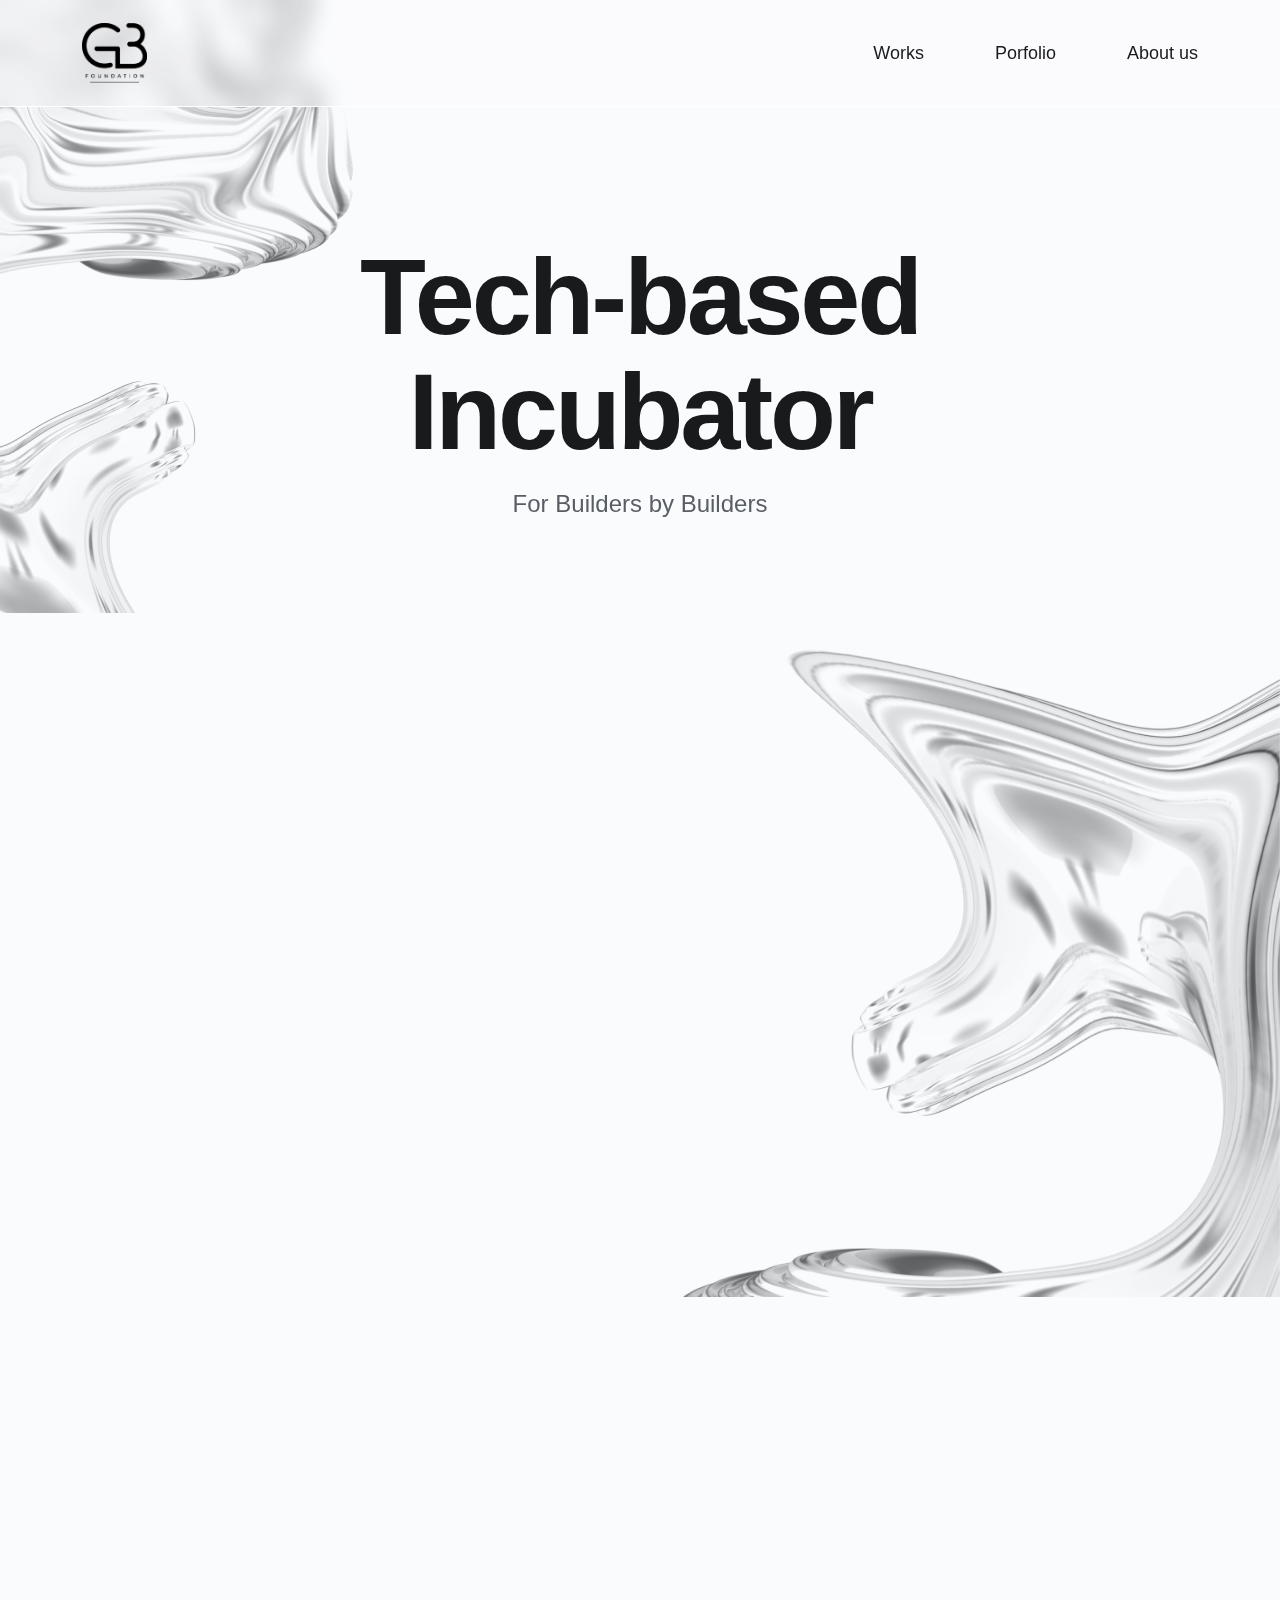
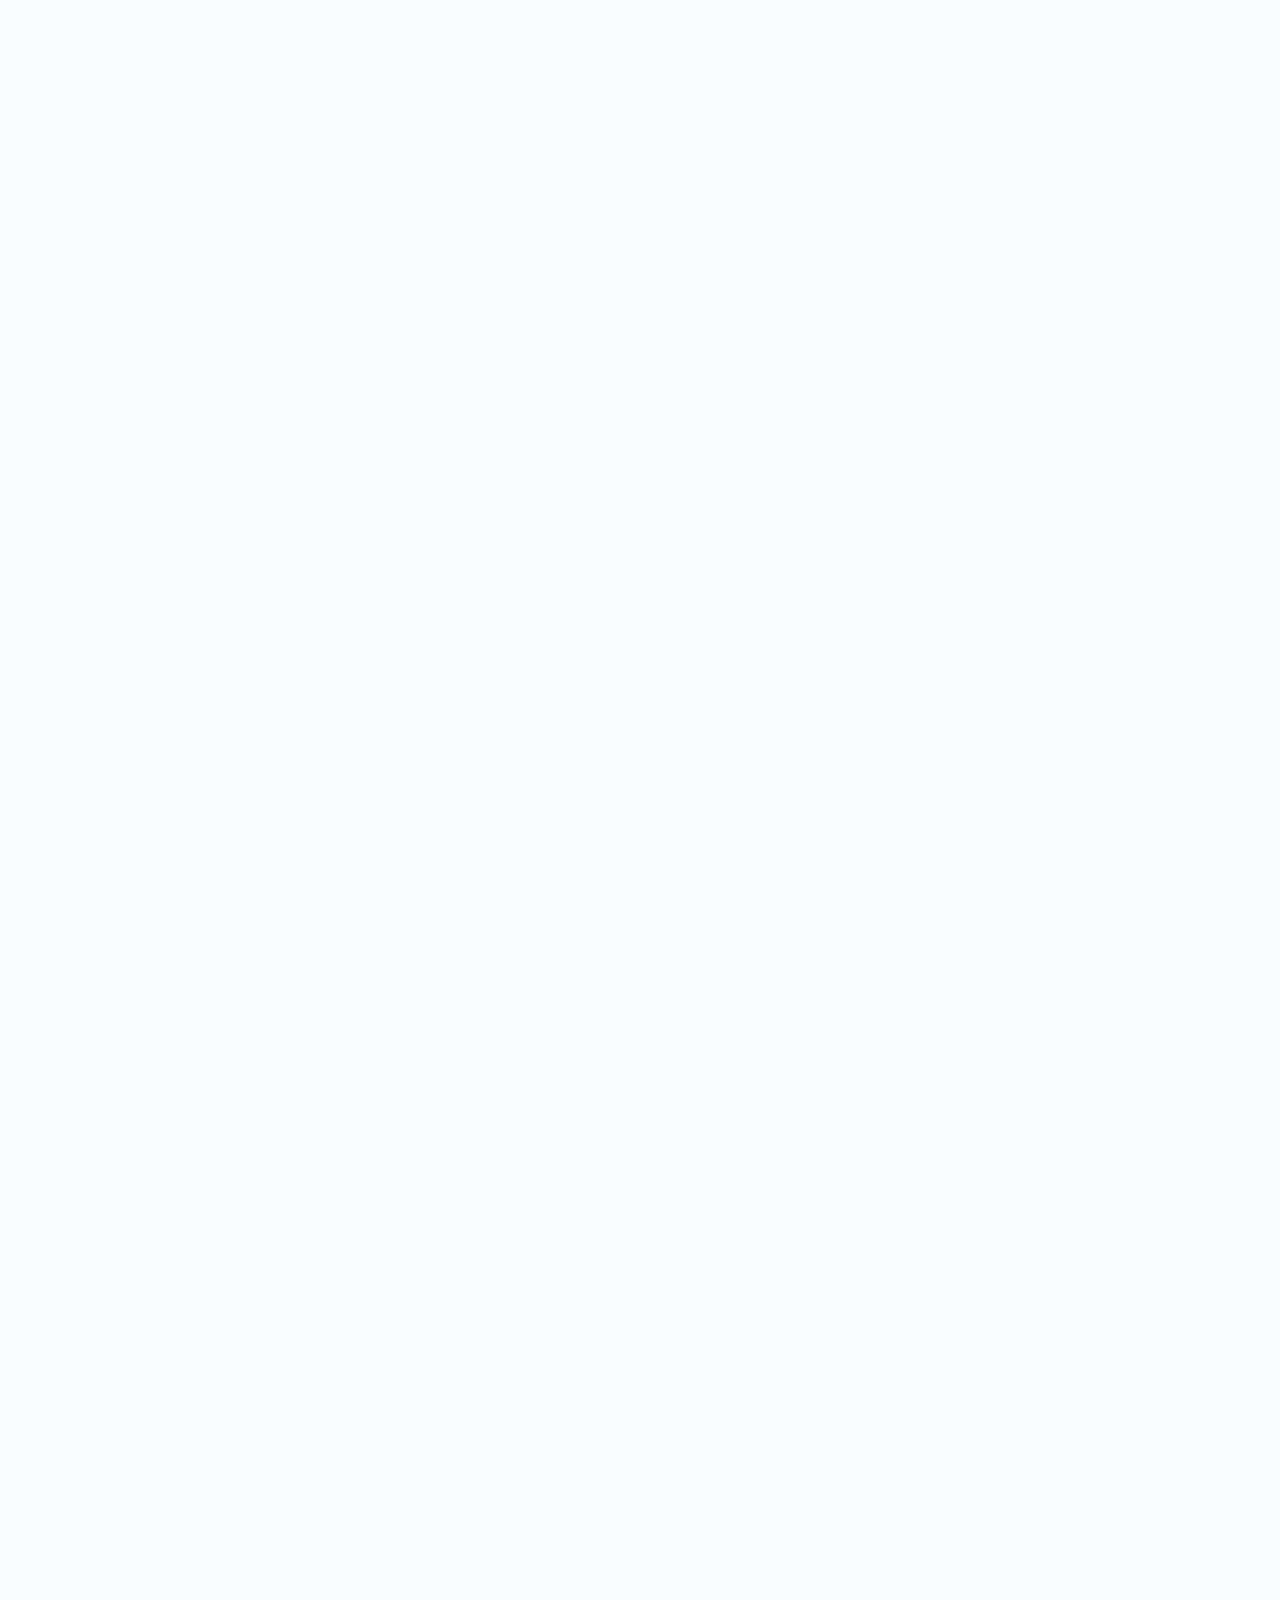
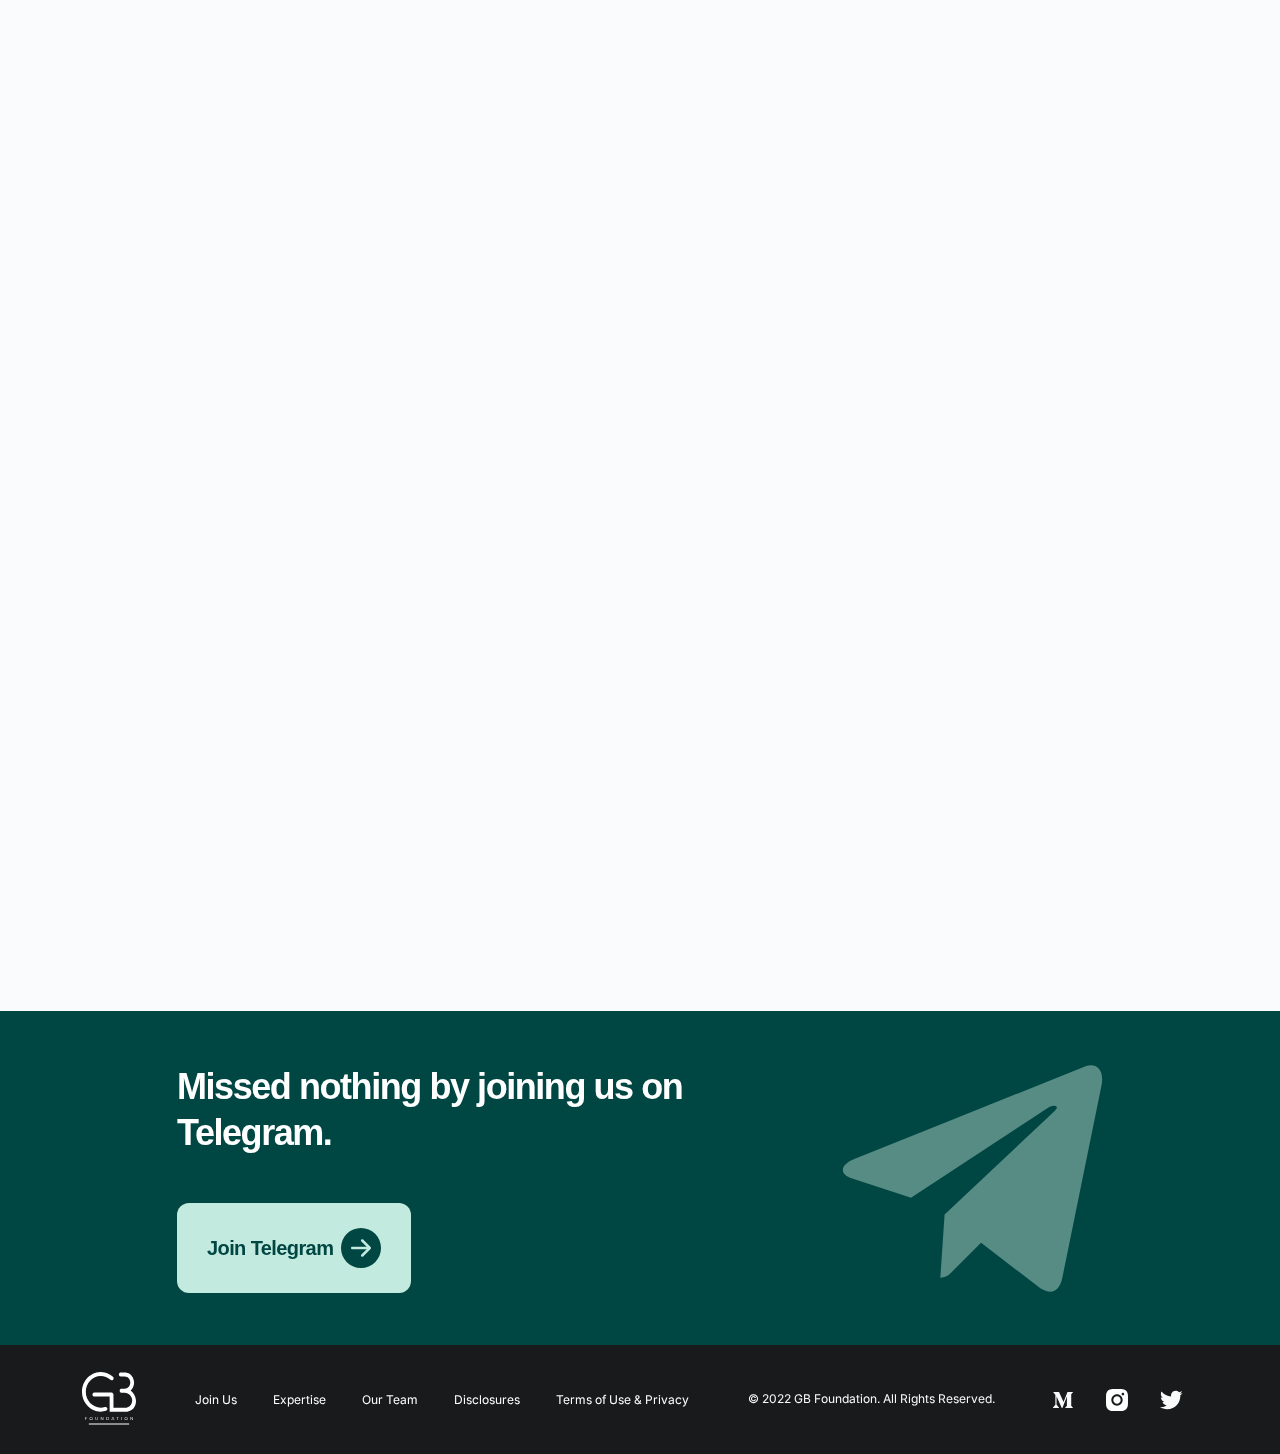
==== commit de3a7eff: "Update feedback" ====
--- a/index.html
+++ b/index.html
@@ -8,18 +8,18 @@
     <!-- Search Engine -->
     <meta name="description"
         content="Genesis Builders is here to assist every type of enterprise, from the most promising start-ups to top brands and businesses in the world, with the next evolution of consumer behavior." />
-    <meta name="image" content="https://oht-design.net/opengraph.png" />
+    <meta name="image" content="https://gb-foundation.vercel.app/opengraph.png" />
     <!-- Schema.org for Google -->
     <meta itemprop="name" content="GB Foundation" />
     <meta itemprop="description"
         content="Genesis Builders is here to assist every type of enterprise, from the most promising start-ups to top brands and businesses in the world, with the next evolution of consumer behavior." />
-    <meta itemprop="image" content="https://oht-design.net/opengraph.png" />
+    <meta itemprop="image" content="https://gb-foundation.vercel.app/opengraph.png" />
     <!-- Open Graph general (Facebook, Pinterest & Google+) -->
     <meta name="og:title" content="GB Foundation" />
     <meta name="og:description"
         content="Genesis Builders is here to assist every type of enterprise, from the most promising start-ups to top brands and businesses in the world, with the next evolution of consumer behavior." />
-    <meta name="og:image" content="https://oht-design.net/opengraph.png" />
-    <meta name="og:url" content="https://oht-design.net/gb" />
+    <meta name="og:image" content="https://gb-foundation.vercel.app/opengraph.png" />
+    <meta name="og:url" content="https://gb-foundation.vercel.app/" />
     <meta name="og:site_name" content="GB Foundation" />
     <meta name="og:locale" content="en_US" />
     <meta name="og:type" content="website" />
@@ -28,13 +28,13 @@
     <meta name="twitter:title" content="GB Foundation">
     <meta name="twitter:description"
         content="Genesis Builders is here to assist every type of enterprise, from the most promising start-ups to top brands and businesses in the world, with the next evolution of consumer behavior.">
-    <meta name="twitter:image" content="https://oht-design.net/opengraph.png">
+    <meta name="twitter:image" content="https://gb-foundation.vercel.app/opengraph.png">
     <meta name="fb:app_id" content="401785937034606" />
     <meta name="viewport" content="width=device-width, initial-scale=1" />
-    <meta name="theme-color" content="#10101e" />
+    <meta name="theme-color" content="#fff" />
     <link rel="apple-touch-icon" href="logo192.png" />
     <link rel="stylesheet" href="https://cdn.jsdelivr.net/npm/bootstrap@5.2.0/dist/css/bootstrap.min.css" />
-    <link rel="stylesheet" href="http://fonts.cdnfonts.com/css/avenir" />
+    <link rel="stylesheet" href="https://fonts.cdnfonts.com/css/avenir" />
     <link rel="stylesheet"
         href="https://fonts.googleapis.com/css2?family=Inter:wght@300;400;500;600;700;800;900&amp;display=swap" />
     <link rel="stylesheet" href="assets/plugins/aos/aos.css" />
@@ -114,7 +114,7 @@
                         we
                         offer state of the art solutions to solve every type of business need. </div>
                     <div class="gb-hp-expertise-action" data-aos="fade-up" data-aos-delay="200">
-                        <a href="#">Check out our works</a>
+                        <a href="works.html">Check out our works</a>
                     </div>
                     <div class="row">
                         <div class="col-lg-4 mb-lg-0 mb-5">
@@ -162,7 +162,8 @@
             <div class="gb-hp-portfolio">
                 <div class="container">
                     <div class="gb-section-title" data-aos="fade-up">Our portfolio</div>
-                    <div class="gb-section-description" data-aos="fade-up" data-aos-delay="100">The GB portfolio contains a variety of web3 projects, many of
+                    <div class="gb-section-description" data-aos="fade-up" data-aos-delay="100">The GB portfolio
+                        contains a variety of web3 projects, many of
                         which
                         have already achieved important milestones and success with support of GB. </div>
                     <div class="gb-hp-portfolio-more" data-aos="fade-up" data-aos-delay="200">
@@ -233,7 +234,8 @@
             <div class="gb-hp-partners">
                 <div class="container">
                     <div class="gb-section-title" data-aos="fade-up">Our Partners</div>
-                    <div class="gb-section-description" data-aos="fade-up" data-aos-delay="100">Genesis Builders partnered with leading tech-based brands to
+                    <div class="gb-section-description" data-aos="fade-up" data-aos-delay="100">Genesis Builders
+                        partnered with leading tech-based brands to
                         create
                         transformative changes in the world.</div>
                     <div class="row justify-content-center">
@@ -269,8 +271,9 @@
             <div class="gb-hp-cta">
                 <div class="container">
                     <div class="gb-section-title" data-aos="fade-up">Connect with GB</div>
-                    <div class="gb-section-description" data-aos="fade-up" data-aos-delay="100">Help build your dream brand in 15mins</div>
-                    <a class="gb-hp-cta-action" href="#" data-aos="fade-up" data-aos-delay="200">
+                    <div class="gb-section-description" data-aos="fade-up" data-aos-delay="100">Help build your dream
+                        brand in 15mins</div>
+                    <a class="gb-hp-cta-action" target="_blank" href="https://calendly.com/gbfoundation/30min?month=2022-09" data-aos="fade-up" data-aos-delay="200">
                         <img src="assets/images/icons/book-us-up.png" alt="Book us up" />
                         <span>Book us up</span>
                     </a>
@@ -287,7 +290,7 @@
                 <div class="row justify-content-center align-items-center">
                     <div class="col-lg-7 col-md-9">
                         <h3>Missed nothing by joining us on Telegram.</h3>
-                        <a href="https://t.me/genesisbuilders" target="_blank">
+                        <a href="https://t.me/genesisbuilderscommunity" target="_blank">
                             <span>Join Telegram</span>
                             <svg width="40" height="40" viewBox="0 0 40 40" fill="none"
                                 xmlns="http://www.w3.org/2000/svg">
@@ -332,17 +335,17 @@
                     <div class="gb-footer-socials">
                         <ul>
                             <li>
-                                <a href="#">
+                                <a href="https://medium.com/@genesisbuilders" target="_blank">
                                     <img src="assets/images/icons/medium.svg" alt="medium" />
                                 </a>
                             </li>
                             <li>
-                                <a href="#">
-                                    <img src="assets/images/icons/discord.svg" alt="discord" />
+                                <a href="https://www.instagram.com/genesis.builders/" target="_blank">
+                                    <img src="assets/images/icons/instagram.svg" alt="instagram" />
                                 </a>
                             </li>
                             <li>
-                                <a href="#">
+                                <a href="https://twitter.com/gbuilders_fund" target="_blank">
                                     <img src="assets/images/icons/twitter.svg" alt="twitter" />
                                 </a>
                             </li>
--- a/assets/css/style.css
+++ b/assets/css/style.css
@@ -1037,12 +1037,47 @@
   }
 }
 .gb-works .gb-w-pikasso {
-  padding-bottom: 250px;
+  padding-bottom: 98px;
+}
+.gb-works .gb-w-contact {
+  padding: 33px 0 38px;
+  margin-bottom: 82px;
+  background: #c2eade;
+  box-shadow: 0px 4px 10px rgba(0, 132, 244, 0.2), 0px -2px 10px rgba(0, 132, 244, 0.4);
+}
+.gb-works .gb-w-contact h3 {
+  font-weight: 800;
+  font-size: 44px;
+  line-height: 120%;
+  letter-spacing: -0.03em;
+  color: #181a1c;
+  margin-bottom: 0;
 }
 @media (max-width: 991px) {
-  .gb-works .gb-w-pikasso {
-    padding-bottom: 120px;
-  }
+  .gb-works .gb-w-contact h3 {
+    font-size: 38px;
+  }
+}
+@media (max-width: 767px) {
+  .gb-works .gb-w-contact h3 {
+    font-size: 26px;
+  }
+}
+.gb-works .gb-w-contact a {
+  display: inline-flex;
+  align-items: center;
+  text-decoration: none;
+  transition: all ease-in-out 0.3s;
+  padding: 16px 27px;
+  background: #ffffff;
+  border-radius: 16px;
+  font-weight: 850;
+  font-size: 16px;
+  line-height: 18px;
+  color: #181a1c;
+}
+.gb-works .gb-w-contact a:hover {
+  color: #595e65;
 }
 .gb-works .gb-w-ezwallet {
   padding-bottom: 100px;
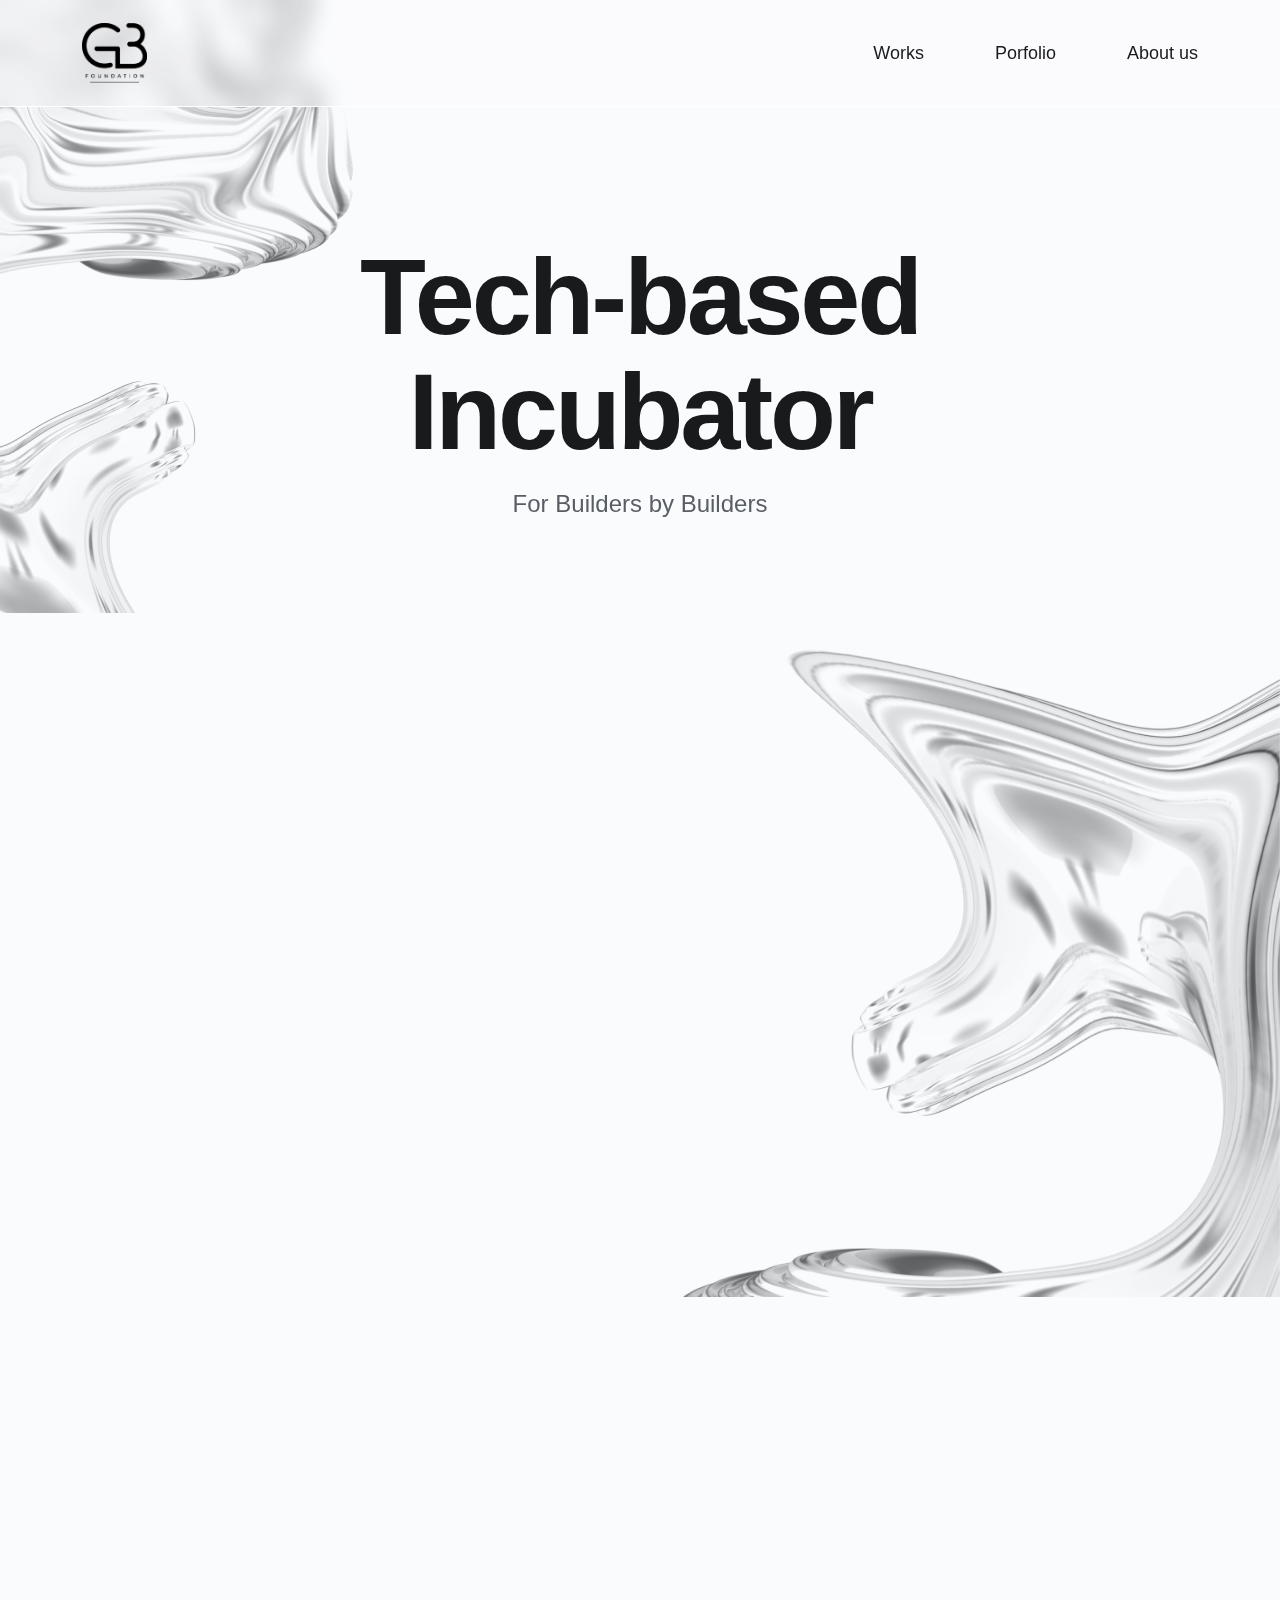
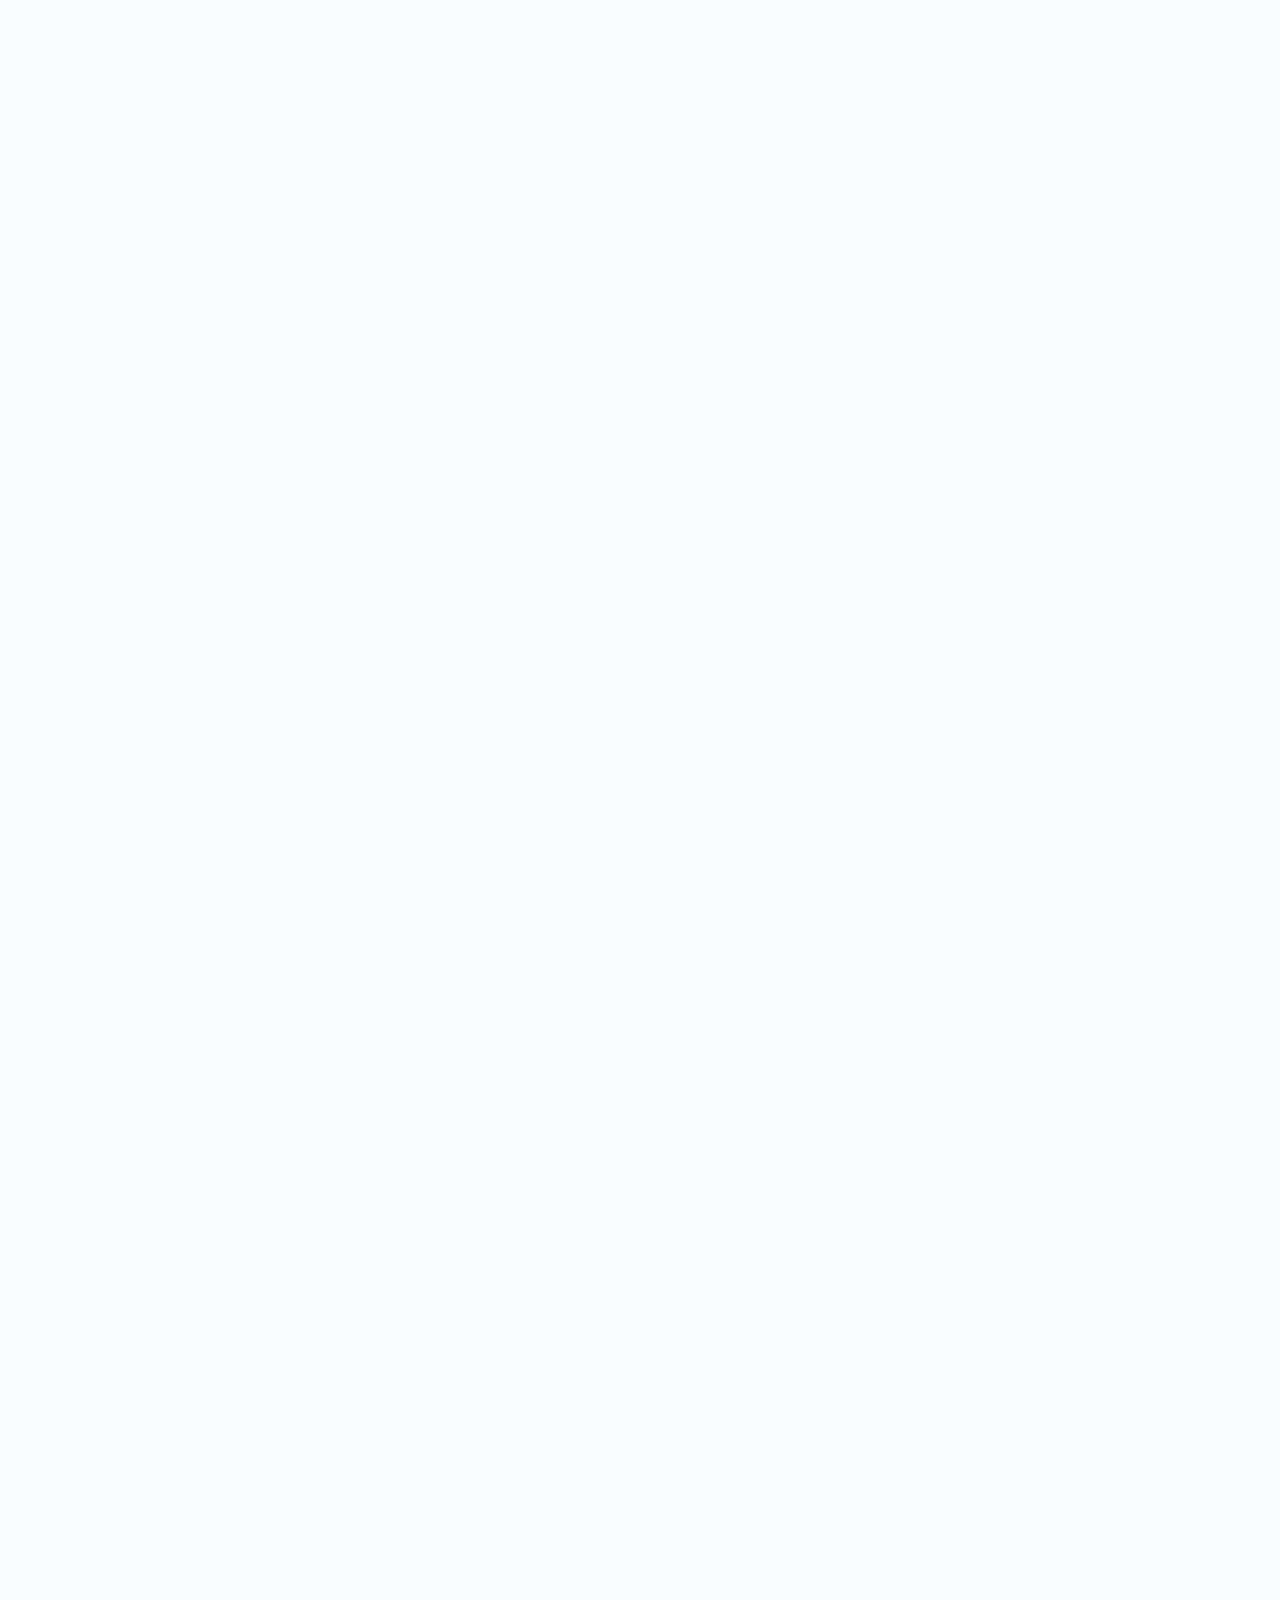
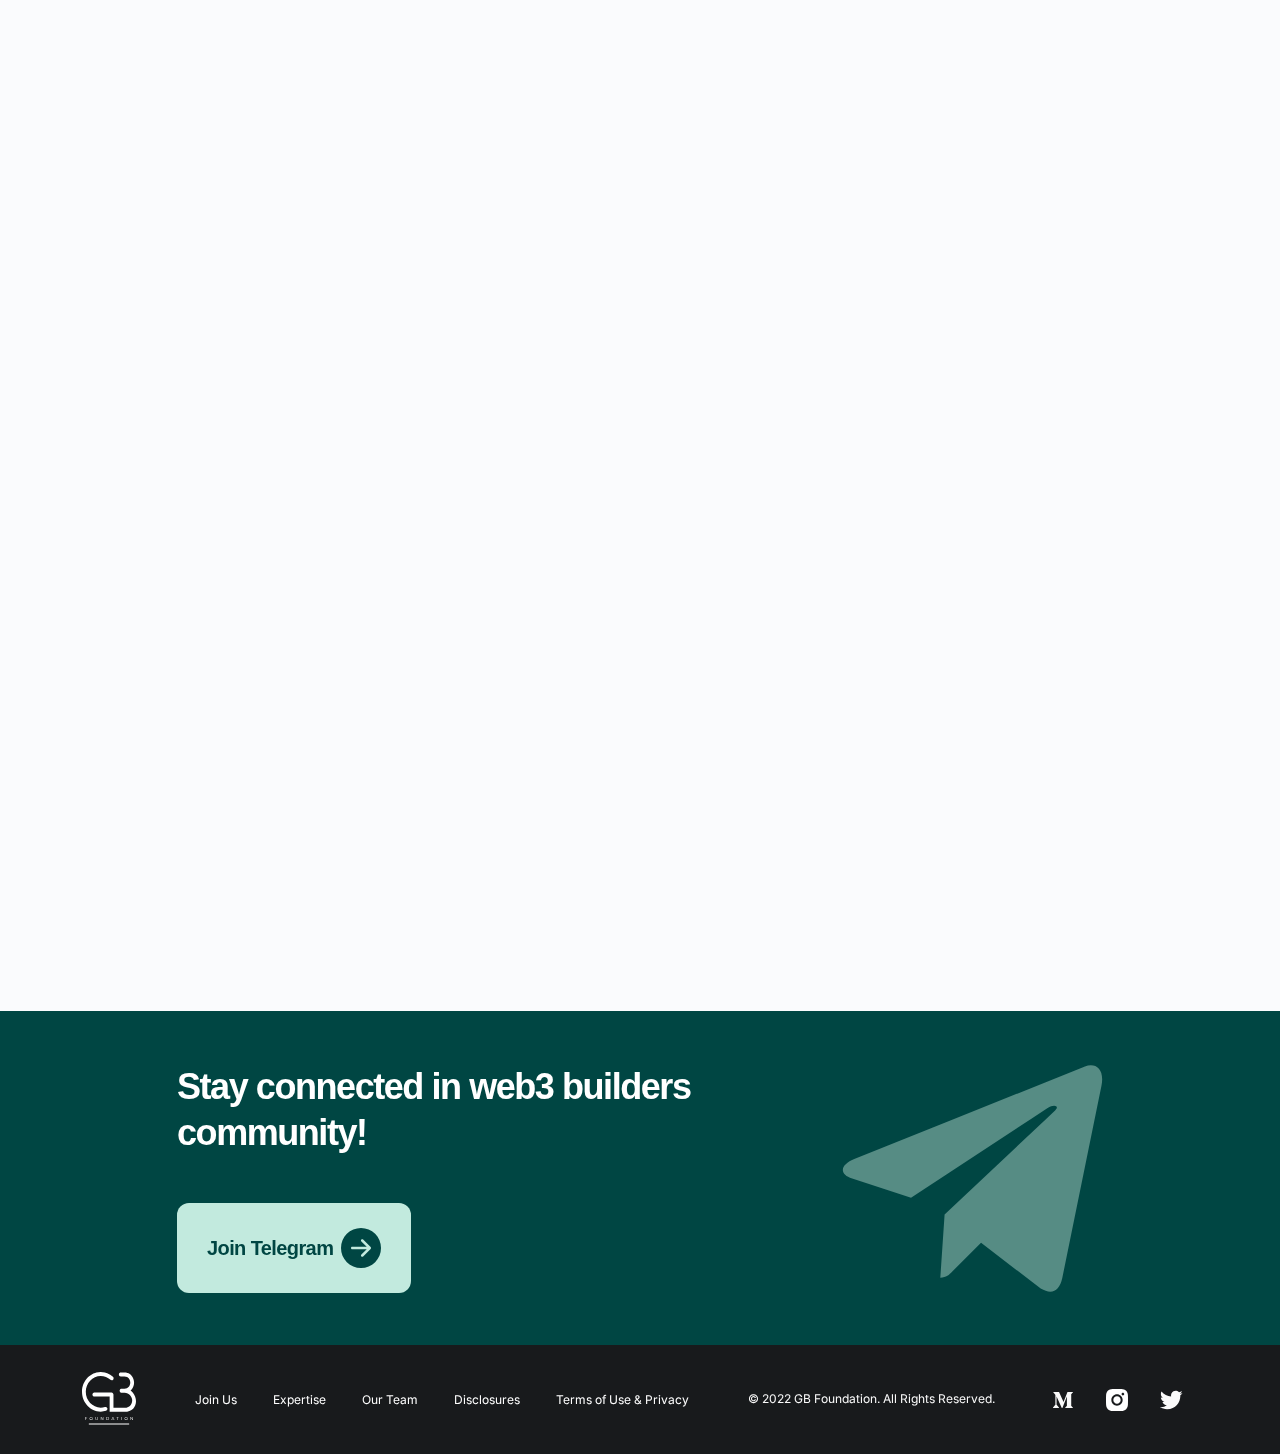
==== commit 9c987a97: "Update text" ====
--- a/index.html
+++ b/index.html
@@ -205,7 +205,7 @@
                             <div class="gb-hp-portfolio-item-wrap">
                                 <div class="gb-hp-portfolio-item">
                                     <div class="gb-hp-portfolio-image">
-                                        <img src="assets/images/portfolio/massbit.png" alt="massbit" />
+                                        <img src="assets/images/portfolio/massbit.svg" alt="massbit" />
                                     </div>
                                     <div class="gb-hp-portfolio-description">MassBit’s mission is to evolve web3
                                         infrastructure, making it easier, faster and cheaper for Defi and web3, through
@@ -270,9 +270,8 @@
 
             <div class="gb-hp-cta">
                 <div class="container">
-                    <div class="gb-section-title" data-aos="fade-up">Connect with GB</div>
-                    <div class="gb-section-description" data-aos="fade-up" data-aos-delay="100">Help build your dream
-                        brand in 15mins</div>
+                    <div class="gb-section-title" data-aos="fade-up">Get things done in 15 mins</div>
+                    <div class="gb-section-description" data-aos="fade-up" data-aos-delay="100">Sync with us in 15 mins and figure out how we help build your dream brand</div>
                     <a class="gb-hp-cta-action" target="_blank" href="https://calendly.com/gbfoundation/30min?month=2022-09" data-aos="fade-up" data-aos-delay="200">
                         <img src="assets/images/icons/book-us-up.png" alt="Book us up" />
                         <span>Book us up</span>
@@ -289,7 +288,7 @@
             <div class="container">
                 <div class="row justify-content-center align-items-center">
                     <div class="col-lg-7 col-md-9">
-                        <h3>Missed nothing by joining us on Telegram.</h3>
+                        <h3>Stay connected in web3 builders community!</h3>
                         <a href="https://t.me/genesisbuilderscommunity" target="_blank">
                             <span>Join Telegram</span>
                             <svg width="40" height="40" viewBox="0 0 40 40" fill="none"
--- a/assets/css/style.css
+++ b/assets/css/style.css
@@ -1199,6 +1199,7 @@
   background-color: #ffffff;
 }
 .gb-our-portfolio .gb-op-content .gb-op-card .gb-op-card-image img {
+  max-height: 108px;
   max-width: 100%;
   -o-object-fit: contain;
      object-fit: contain;
